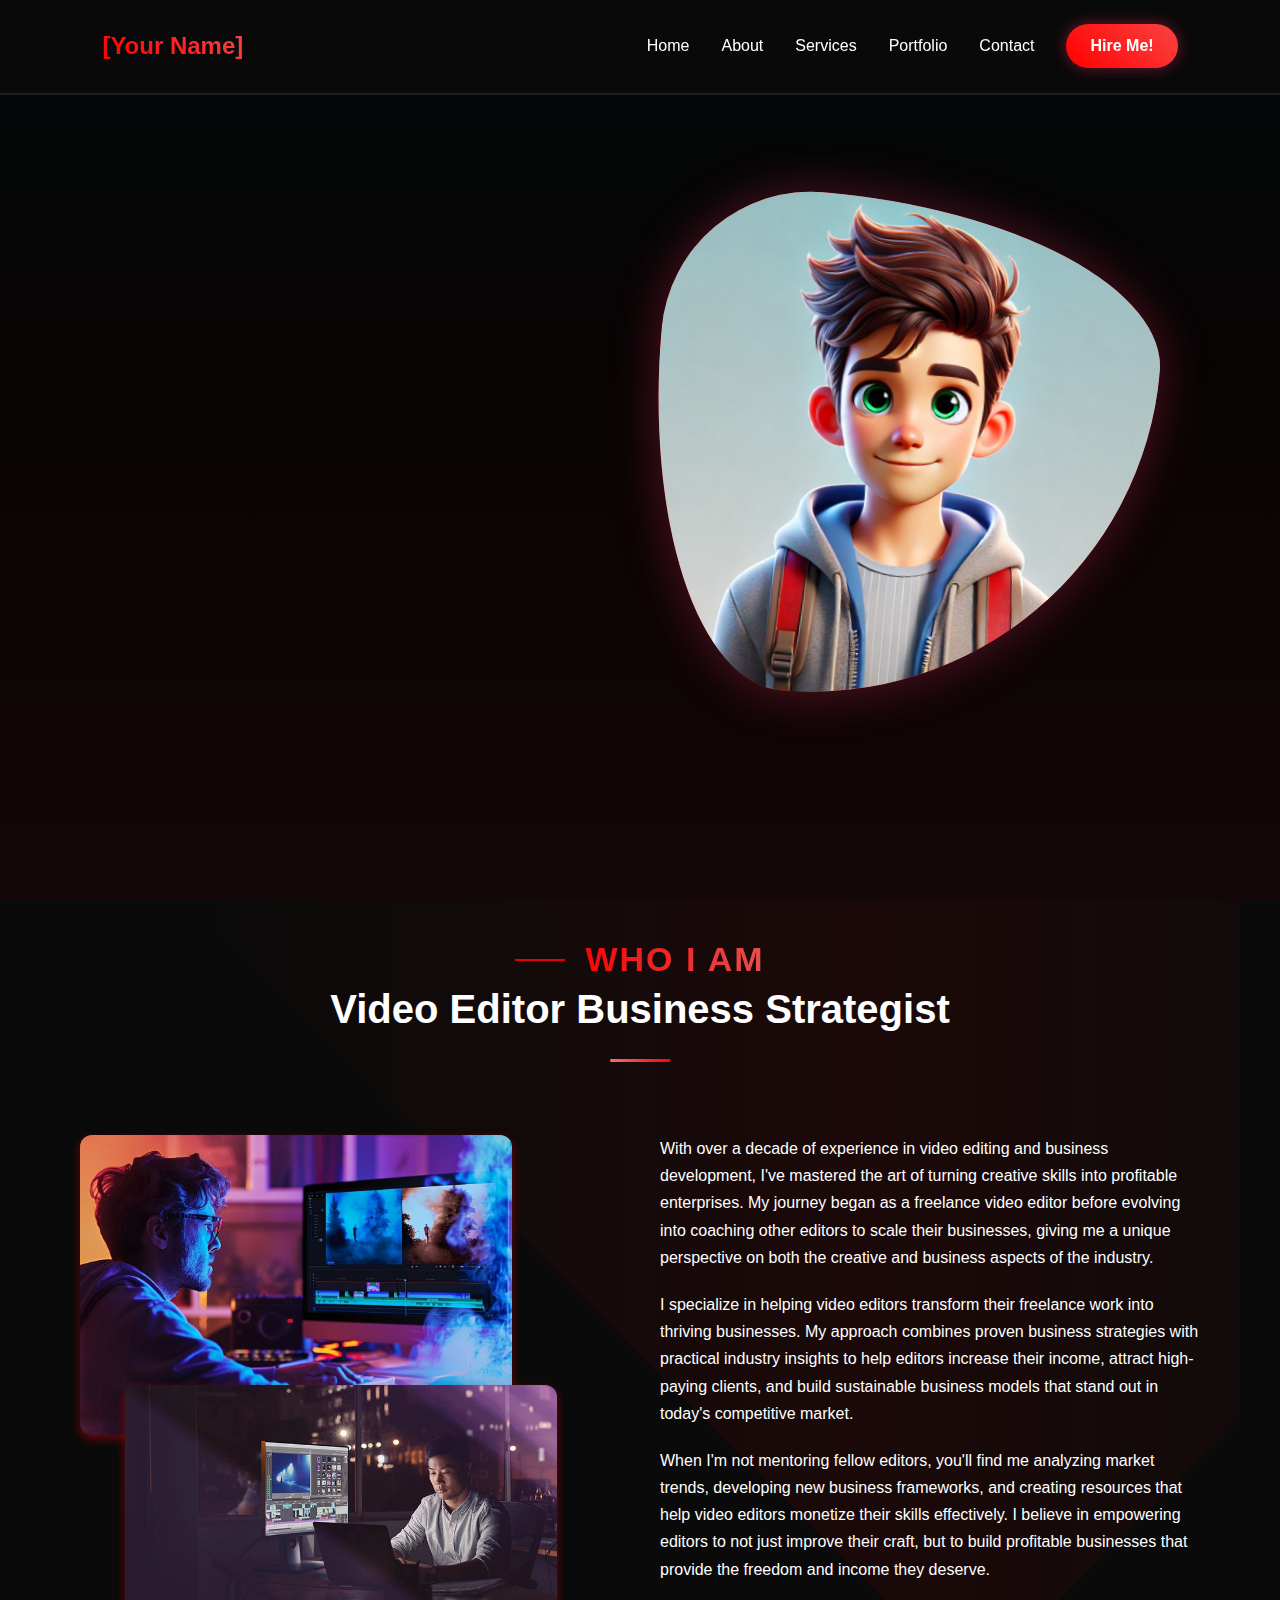
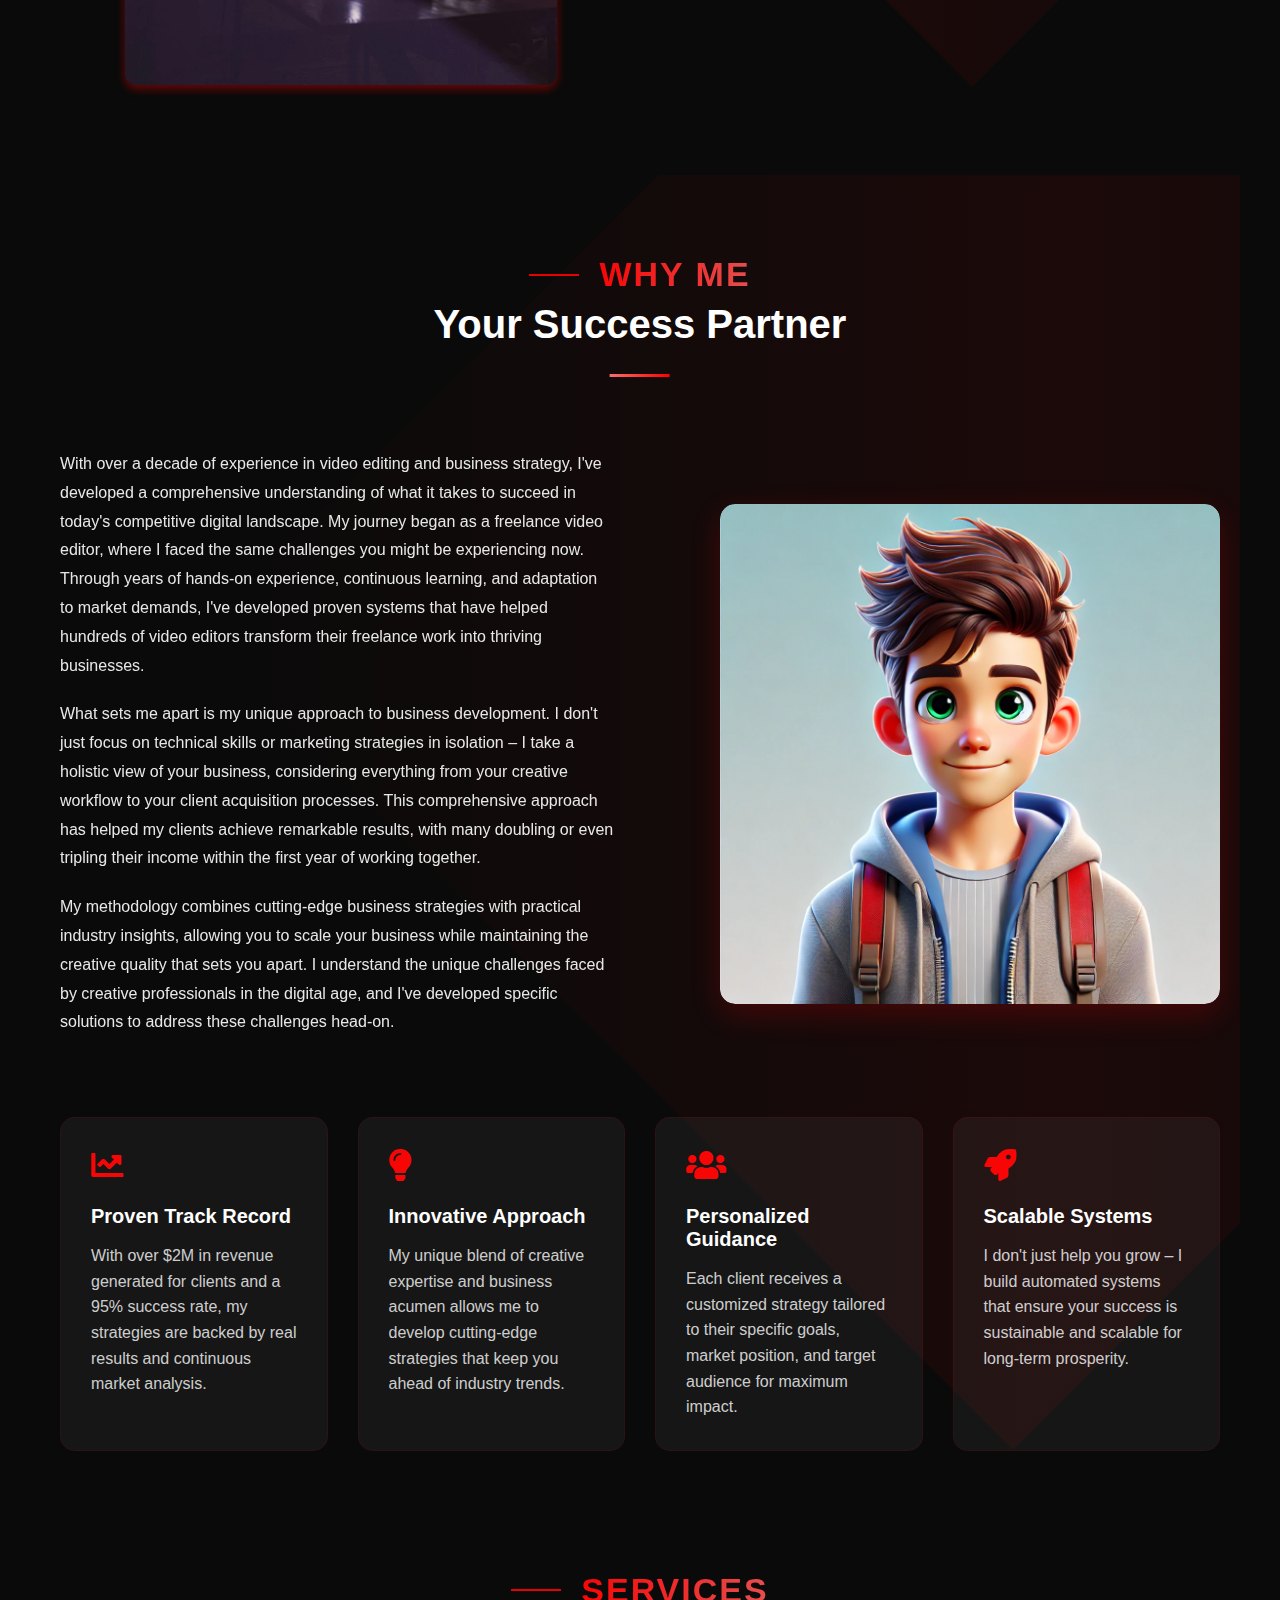
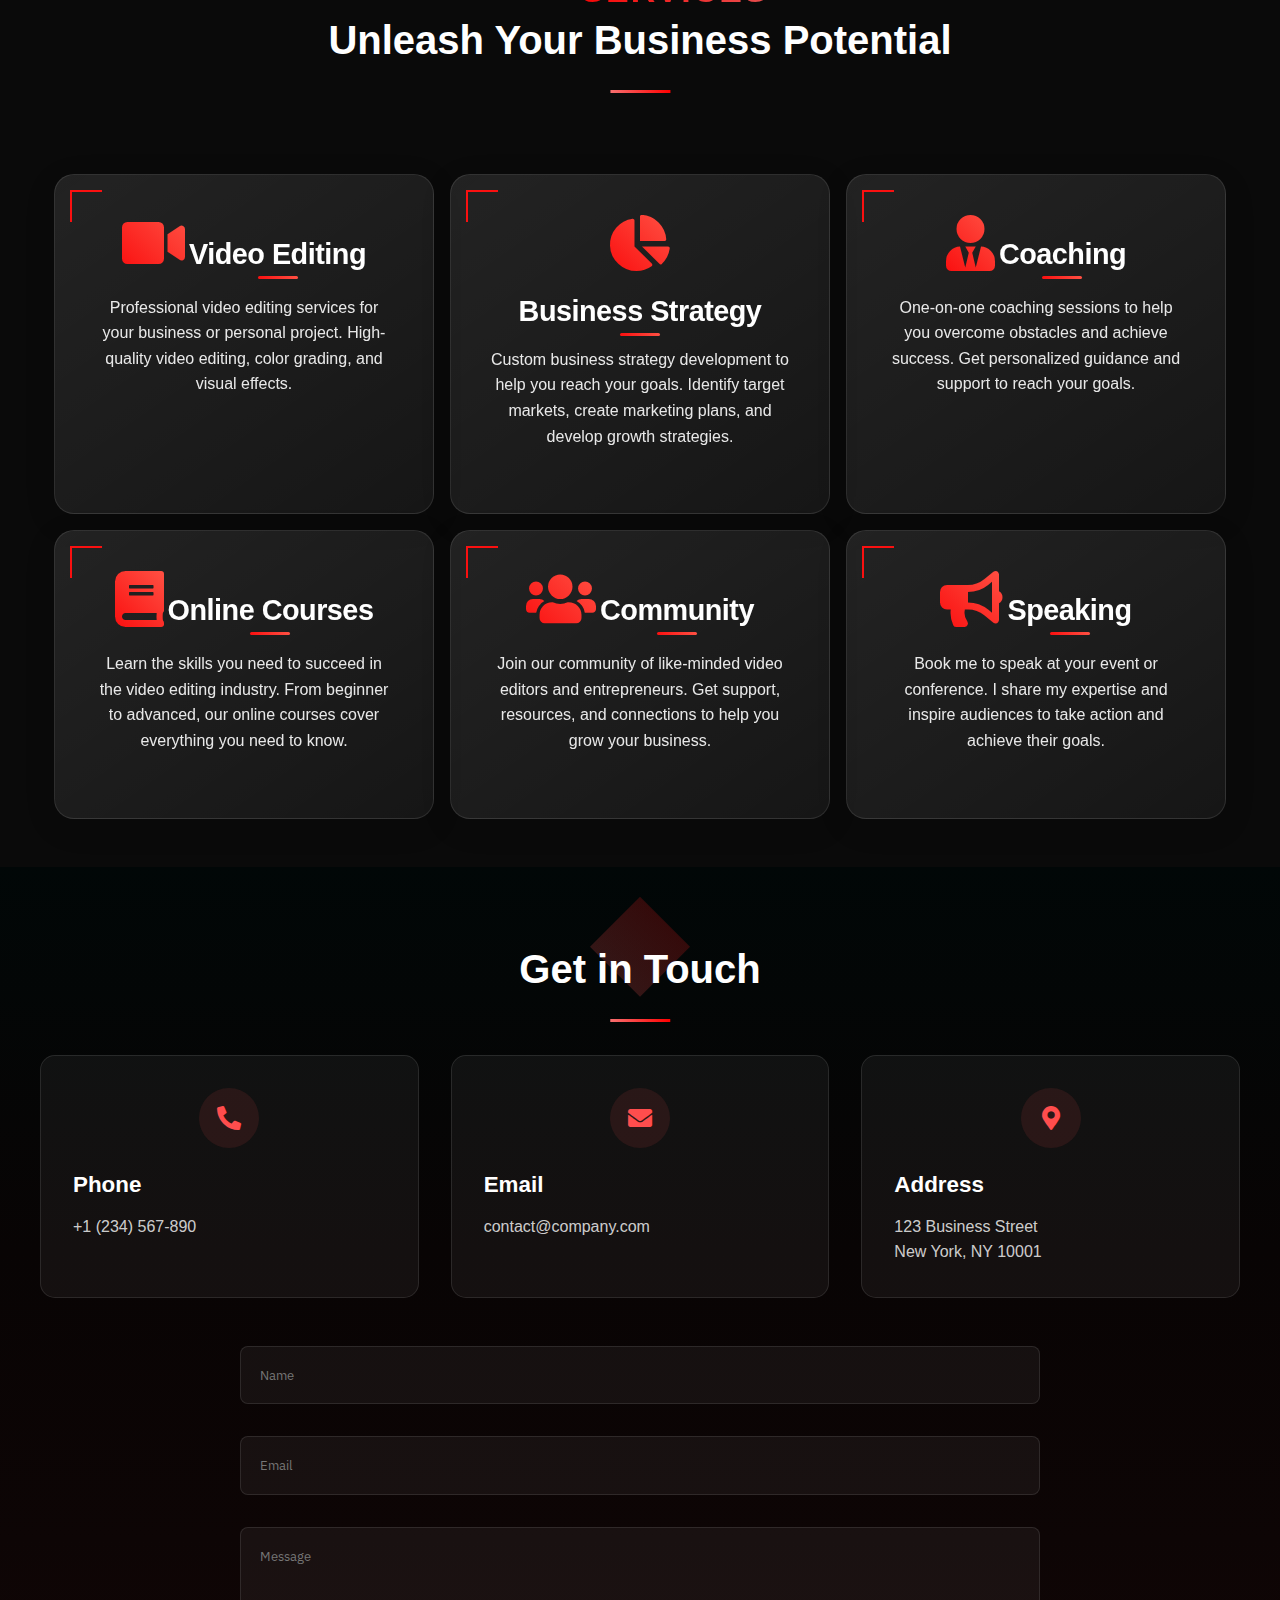
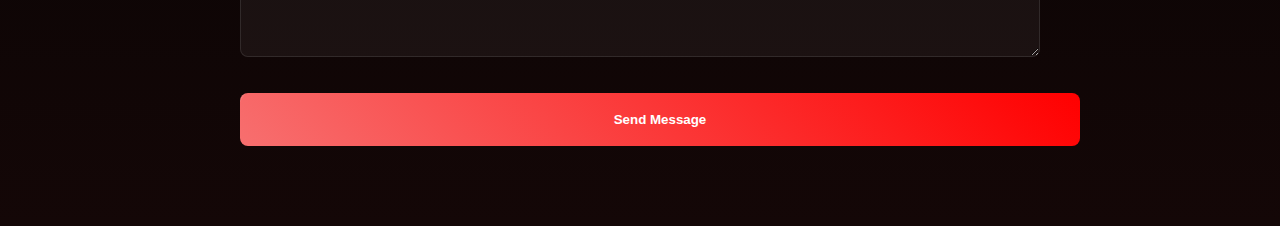
==== portfolio.html @ 29272064 "done" ====
<!DOCTYPE html>
<html lang="en">
  <head>
    <meta charset="UTF-8" />
    <meta name="viewport" content="width=device-width, initial-scale=1.0" />
    <link rel="stylesheet" href="style.css" />
    <link rel="stylesheet" href="https://cdnjs.cloudflare.com/ajax/libs/font-awesome/5.15.4/css/all.min.css">
    <title>Document</title>
  </head>
  <body>
    <!DOCTYPE html>
<html lang="en">
  <head>
    <meta charset="UTF-8" />
    <meta name="viewport" content="width=device-width, initial-scale=1.0" />
    <link rel="stylesheet" href="style.css" />
    <link rel="stylesheet" href="portfolio.css
    ">
    <link rel="stylesheet" href="https://cdnjs.cloudflare.com/ajax/libs/font-awesome/5.15.4/css/all.min.css">
    <title>Document</title>
  </head>
  <body>


    <header >
        <nav class="nav-container">
            <h2 class="logo">[Your Name]</h2>
            <i class="fas fa-bars menu-btn"></i>
            <div class="nav-links">
                <a href="#home">Home</a>
                <a href="#about">About</a>
                <a href="#services">Services</a>
                <a href="#portfolio">Portfolio</a>
                <a href="#contact">Contact</a>
                <a href="#" class="hire-btn">Hire Me!</a>
            </div>
        </nav>
    
        <main class="main-content">
            <div class="hero-text">
                <h1>I Am [Your Name]</h1>
                <p class="subheading">Crafting intuitive and innovative web experiences through creative development</p>
                
                <div class="cta-buttons">
                    <a href="#" class="start-btn">Let's Start</a>
                    <div class="social-icons">
                        <a href="#"><i class="fab fa-instagram"></i></a>
                        <a href="#"><i class="fab fa-linkedin"></i></a>
                        <a href="#"><i class="fab fa-github"></i></a>
                    </div>
                </div>
    
                <div class="stats-container">
                    <div class="stat-item">
                        <div class="stat-number">5</div>
                        <div>Years Experience</div>
                    </div>
                    <div class="stat-item">
                        <div class="stat-number">50</div>
                        <div>Projects Completed</div>
                    </div>
                    <div class="stat-item">
                        <div class="stat-number">65</div>
                        <div>Happy Clients</div>
                    </div>
                </div>
            </div>
    
            <div class="avatar-container">
                <img style="overflow: hidden;" src="./imgs/DALL·E 2025-02-03 10.43.14 - A 3D-rendered digital character of a young boy with short, dark brown hair styled upwards, big expressive green eyes, and a friendly smile. He is wear.webp" alt="Developer Avatar" class="avatar">
            </div>
        </main>
     
    </header>



    <section class="about-container">
        <div class="section-header">
            <div class="subtitle-wrapper">
              <div class="subtitle-line"></div>
              <h3 class="section-subtitle">Who I Am</h3>
            </div>
            <h2 class="section-title">Video Editor Business Strategist</h2>
          </div>
    
        <div class="about-content">
          <div class="image-column">
            <div class="image-container">
              <img src="./imgs/img-1.jpg" alt="Profile image 1" class="about-image">
            </div>
            <div class="image-container">
              <img src="./imgs/img-2.webp" alt="Profile image 2" class="about-image">
            </div>
          </div>
    
          <div class="text-column">
            <div class="text-content">
                <p>With over a decade of experience in video editing and business development, I've mastered the art of turning creative skills into profitable enterprises. My journey began as a freelance video editor before evolving into coaching other editors to scale their businesses, giving me a unique perspective on both the creative and business aspects of the industry.</p>
                
                <p>I specialize in helping video editors transform their freelance work into thriving businesses. My approach combines proven business strategies with practical industry insights to help editors increase their income, attract high-paying clients, and build sustainable business models that stand out in today's competitive market.</p>
                
                <p>When I'm not mentoring fellow editors, you'll find me analyzing market trends, developing new business frameworks, and creating resources that help video editors monetize their skills effectively. I believe in empowering editors to not just improve their craft, but to build profitable businesses that provide the freedom and income they deserve.</p>
              </div>
          </div>
        </div>
      </section>
      <section class="why-me-container">
        <!-- Keeping original title wrapper unchanged -->
        <div class="section-header">
          <div class="subtitle-wrapper">
            <div class="subtitle-line"></div>
            <h3 class="section-subtitle">WHY ME</h3>
          </div>
          <h2 class="section-title">Your Success Partner</h2>
        </div>
      
        <div class="why-me-content">
          <div class="main-content-row">
            <!-- Text Column -->
            <div class="text-side">
              <p>With over a decade of experience in video editing and business strategy, I've developed a comprehensive understanding of what it takes to succeed in today's competitive digital landscape. My journey began as a freelance video editor, where I faced the same challenges you might be experiencing now. Through years of hands-on experience, continuous learning, and adaptation to market demands, I've developed proven systems that have helped hundreds of video editors transform their freelance work into thriving businesses.</p>
              
              <p>What sets me apart is my unique approach to business development. I don't just focus on technical skills or marketing strategies in isolation – I take a holistic view of your business, considering everything from your creative workflow to your client acquisition processes. This comprehensive approach has helped my clients achieve remarkable results, with many doubling or even tripling their income within the first year of working together.</p>
              
              <p>My methodology combines cutting-edge business strategies with practical industry insights, allowing you to scale your business while maintaining the creative quality that sets you apart. I understand the unique challenges faced by creative professionals in the digital age, and I've developed specific solutions to address these challenges head-on.</p>
            </div>
      
            <!-- Image Side -->
            <div class="image-side">
              <div class="image-containerr">
                <img src="./imgs/DALL·E 2025-02-03 10.43.14 - A 3D-rendered digital character of a young boy with short, dark brown hair styled upwards, big expressive green eyes, and a friendly smile. He is wear.webp" alt="Professional showcase">
              </div>
            </div>
          </div>
      
          <!-- Key Points Section -->
          <div class="key-points-section">
            <div class="reason-card">
              <div class="reason-icon">
                <i class="fas fa-chart-line"></i>
              </div>
              <h4 class="reason-title">Proven Track Record</h4>
              <p class="reason-text">With over $2M in revenue generated for clients and a 95% success rate, my strategies are backed by real results and continuous market analysis.</p>
            </div>
      
            <div class="reason-card">
              <div class="reason-icon">
                <i class="fas fa-lightbulb"></i>
              </div>
              <h4 class="reason-title">Innovative Approach</h4>
              <p class="reason-text">My unique blend of creative expertise and business acumen allows me to develop cutting-edge strategies that keep you ahead of industry trends.</p>
            </div>
      
            <div class="reason-card">
              <div class="reason-icon">
                <i class="fas fa-users"></i>
              </div>
              <h4 class="reason-title">Personalized Guidance</h4>
              <p class="reason-text">Each client receives a customized strategy tailored to their specific goals, market position, and target audience for maximum impact.</p>
            </div>
      
            <div class="reason-card">
              <div class="reason-icon">
                <i class="fas fa-rocket"></i>
              </div>
              <h4 class="reason-title">Scalable Systems</h4>
              <p class="reason-text">I don't just help you grow – I build automated systems that ensure your success is sustainable and scalable for long-term prosperity.</p>
            </div>
          </div>
        </div>
      </section>
        
    <section class="services-container">
        <div class="section-header">
            <div class="subtitle-wrapper">
              <div class="subtitle-line"></div>
              <h3 class="section-subtitle">Services</h3>
            </div>
            <h2 class="section-title">Unleash Your Business Potential</h2>
          </div>

        <div class="services-content">
            <div class="service-box">
                <i class="fas fa-video"></i>
                <h3 >Video Editing</h3>
                <p >Professional video editing services for your business or personal project. High-quality video editing, color grading, and visual effects.</p>
            </div>
            <div class="service-box">
                <i class="fas fa-chart-pie"></i>
                <h3>Business Strategy</h3>
                <p >Custom business strategy development to help you reach your goals. Identify target markets, create marketing plans, and develop growth strategies.</p>
            </div>
            <div class="service-box">
                <i class="fas fa-user-tie"></i>
                <h3 >Coaching</h3>
                <p >One-on-one coaching sessions to help you overcome obstacles and achieve success. Get personalized guidance and support to reach your goals.</p>
            </div>
            <div class="service-box">
                <i class="fas fa-book"></i>
                <h3>Online Courses</h3>
                <p >Learn the skills you need to succeed in the video editing industry. From beginner to advanced, our online courses cover everything you need to know.</p>
            </div>
            <div class="service-box">
                <i class="fas fa-users"></i>
                <h3 >Community</h3>
                <p >Join our community of like-minded video editors and entrepreneurs. Get support, resources, and connections to help you grow your business.</p>
            </div>
            <div class="service-box">
                <i class="fas fa-bullhorn"></i>
                <h3 >Speaking</h3>
                <p >Book me to speak at your event or conference. I share my expertise and inspire audiences to take action and achieve their goals.</p>
            </div>
        </div>
    </section>
    <section class="contact-section">
      <div class="contact-container">
        <!-- Decorative Top Element -->
        <div class="section-decor"></div>
    
        <h2 class="section-title">Get in Touch</h2>
    
        <div class="contact-content">
          <!-- Contact Info Cards -->
          <div class="contact-cards">
            <div class="contact-card">
              <div class="card-icon">
                <i class="fas fa-phone-alt"></i>
              </div>
              <h3>Phone</h3>
              <p>+1 (234) 567-890</p>
              <div class="card-hover"></div>
            </div>
    
            <div class="contact-card">
              <div class="card-icon">
                <i class="fas fa-envelope"></i>
              </div>
              <h3>Email</h3>
              <p>contact@company.com</p>
              <div class="card-hover"></div>
            </div>
    
            <div class="contact-card">
              <div class="card-icon">
                <i class="fas fa-map-marker-alt"></i>
              </div>
              <h3>Address</h3>
              <p>123 Business Street<br>New York, NY 10001</p>
              <div class="card-hover"></div>
            </div>
          </div>
    
          <!-- Contact Form -->
          <form class="contact-form">
            <div class="form-group">
              <input type="text" placeholder="Name" class="form-input">
              <div class="input-decor"></div>
            </div>
    
            <div class="form-group">
              <input type="email" placeholder="Email" class="form-input">
              <div class="input-decor"></div>
            </div>
    
            <div class="form-group">
              <textarea placeholder="Message" class="form-input" rows="5"></textarea>
              <div class="input-decor"></div>
            </div>
    
            <button class="submit-btn">
              Send Message
              <div class="btn-hover"></div>
            </button>
          </form>
        </div>
      </div>
    </section>
 
<script>  document.addEventListener('DOMContentLoaded', () => {
    // Animate numbers
    const statNumbers = document.querySelectorAll('.stat-number');
    statNumbers.forEach(number => {
        const target = parseInt(number.textContent);
        let current = 0;
        const increment = target / 50; // Adjust speed
        const timer = setInterval(() => {
            current += increment;
            if (current >= target) {
                number.textContent = target + '+';
                clearInterval(timer);
            } else {
                number.textContent = Math.floor(current) + '+';
            }
        }, 40);
    });

    // Mobile menu functionality
    const menuBtn = document.querySelector('.menu-btn');
    const navLinks = document.querySelector('.nav-links');
    
    if (menuBtn && navLinks) {
        menuBtn.addEventListener('click', () => {
            navLinks.classList.toggle('active');
            menuBtn.classList.toggle('fa-bars');
            menuBtn.classList.toggle('fa-times');
        });
    }
});</script>
    <script src="./script.js"></script>
  </body>
</html>
---- style.css ----
@import url("https://fonts.googleapis.com/css2?family=IBM+Plex+Sans:ital,wght@0,100;0,200;0,300;0,400;0,500;0,600;0,700;1,100;1,200;1,300;1,400;1,500;1,600;1,700&display=swap");
:root {
  --primary-accent: #fa1010;
  --secondary-accent: #ff5043;
  --dark-bg: #1a1a1a;
  --glass-bg: rgba(255, 255, 255, 0.1);
}
body {
  margin: 0;
  padding: 0;
  height: 100%;
  box-sizing: border-box;
  background-color: #010707;
  color: white;
}
header {
  height: 100vh;
  background: linear-gradient(
    to bottom,
    #010707 0%,
    #080404 40%,
    #0d0505 70%,
    #140707 100%
  );
  background-attachment: fixed;
}

nav {
  background: rgba(255, 0, 0, 0.1);
  backdrop-filter: blur(9px);
  z-index: 909;
  position: fixed;
  width: 100%;
  display: flex;
  justify-content: space-between;
  align-items: center;
  padding: 1rem;
  border-bottom: 1px solid hsla(0, 0%, 7%, 0.2);
  box-shadow: 0 1px 0 hsla(0, 2%, 10%, 0.2), 0 2px 0 hsla(0, 0%, 100%, 0.1);
}

.title {
  font-size: 1.5rem;
  color: white;
}

.menu {
  position: relative;
}
.link-portfolio a{
  border: 1px solid grey;
  padding: 10px 15px;
  border-radius: 7px;
  text-decoration: none;
  color: white;
}
.link-portfolio a:hover{
  color:  white;
  background-color: red;
}
.menu-button {
  padding-right: 30px;
  display: flex;
  flex-direction: column;
  justify-content: space-between;
  width: 30px;
  height: 20px;
  cursor: pointer;
}

.menu-button > span {
  width: 100%;
  height: 3px;
  background-color: white;
  transition: all 0.3s ease;
}

/* Fixed Fullscreen Dropdown */
.menu-links {
  border-bottom-left-radius: 10px;
  border-bottom-right-radius: 10px;
  position: fixed;
  top: 2.9rem;
  left: 120px;
  width: 80%;
  height: 150px;
  border: 1px solid hsla(0, 0%, 40%, 0.2);
  color: white;
  background-color: #140707;
  display: flex;
  flex-direction: column;
  align-items: center;
  justify-content: center;
  opacity: 0;
  visibility: hidden;
  transform: translateY(-10px);
  transition: opacity 0.4s ease-in-out, transform 0.4s ease-in-out;
}

.menu-links.active {
  opacity: 1;
  visibility: visible;
  transform: translateY(0);
}

/* Styling for menu links */
.menu-links a {
  text-decoration: none;
  color: white;
  /* Original: 2rem for desktop, 1.8rem for mobile */
  font-size: clamp(1.2rem, 4vw, 2rem);
  font-weight: bold;
  padding: 1rem;
  transition: color 0.3s ease;
}

.menu-links a:hover {
  color: #ff0000;
}

/* Mobile Styles */
@media (max-width: 768px) {
  .menu-links {
    padding: 1.5rem;
  }
  .menu-links {
    position: fixed;
    top: 3rem;
    left: 20px;
    width: 80%;
    height: 150px;
    border: 1px solid hsla(0, 0%, 40%, 0.2);
    color: white;
    background-color: #140707;
    display: flex;
    flex-direction: column;
    align-items: center;
    justify-content: center;
    opacity: 0;
    visibility: hidden;
    transform: translateY(-10px);
    transition: opacity 0.4s ease-in-out, transform 0.4s ease-in-out;
  }
}

/* header section main  */
.main-header {
  text-align: center;
  padding-top: 50px;
  color: white;
}

.main-header-logo {
  display: flex;
  align-items: center;
  justify-content: center;
  gap: 10px;
  /* Original: 30px */
  font-size: clamp(20px, 5vw, 30px);
}

.main-header-logo img {
  height: 60px;
  width: 60px;
}

.main-header h1 {
  /* Original: 48px */
  font-size: clamp(28px, 6vw, 48px);
  width: 80%;
  display: block;
  font-family: "IBM Plex Sans", serif;
  font-weight: 400;
  font-style: normal;
  margin: 0 auto;
  text-shadow: 0 0 2px rgba(255, 0, 0, 0.3), 0 0 4px rgba(255, 0, 0, 0.3),
    0 0 8px rgba(255, 0, 0, 0.3);
}

.main-header h1 span {
  font-weight: 700;
  color: rgba(255, 0, 0, 0.7);
}

.main-header p,
.main-header p span {
  font-family: "IBM Plex Sans", serif;
  /* Original: 20px */
  font-size: clamp(16px, 3vw, 20px);
  color: inherit;
  text-shadow: 0 0 2px rgba(255, 0, 0, 0.3), 0 0 4px rgba(255, 0, 0, 0.3),
    0 0 8px rgba(255, 0, 0, 0.3);
}

.main-header p span {
  color: rgba(255, 0, 0, 0.7);
  font-weight: 700;
}
.video-wrapper {
  box-shadow: 0px 10px 50px rgba(255, 0, 0, 0.5); /* Added red box shadow */

  position: relative;
  width: 90%;
  max-width: 800px;
  margin: 20px auto;
  background: #0f0f0f;
  border-radius: 16px;
  overflow: hidden;
}

/* For very small screens */

@media (max-width: 480px) {
  .video-wrapper {
    width: 95%;
    margin: 10px auto;
    border-radius: 12px;
  }
}

.sound-banner {
  text-shadow: 0 0 2px rgba(255, 0, 0, 0.3), 0 0 4px rgba(255, 0, 0, 0.3),
    0 0 8px rgba(255, 0, 0, 0.3);
  background: rgba(255, 0, 0, 0.7);
  color: white;
  text-align: center;
  padding: clamp(8px, 2vw, 12px);
  font-family: Arial, sans-serif;
  font-weight: bold;
  font-size: clamp(14px, 3vw, 16px);
}
.video-container {
  position: relative;
  width: 100%;
  background: #000;
  padding-top: 56.25%; /* 16:9 Aspect Ratio */
}

iframe {
  position: absolute;
  top: 0;
  left: 0;
  width: 100%;
  height: 100%;
  border: none; /* Optional: remove border around the iframe */
}

/* For tablets */
@media (max-width: 768px) {
  .video-wrapper {
    width: 95%;
  }
}

/* For landscape phones */
@media (max-width: 768px) and (orientation: landscape) {
  .video-wrapper {
    max-width: 90vh; /* Limit width in landscape to maintain readability */
  }
}
.right-icons {
  position: relative;
  top: -60px;
  margin-top: -60px;
  margin-right: 40px;
  float: right;
}
.right-icons ul li {
  list-style: none;
}
.right-icons ul li a {
  color: #ff0000;
  font-size: 27px;
}

.right-icons ul li a:hover {
  transition: transform 0.3s ease-in-out;
  ansform: scale(1.2);
  color: #ff0000;
  text-shadow: 0 0 2px rgba(255, 0, 0, 0.3), 0 0 4px rgba(255, 0, 0, 0.3),
    0 0 8px rgba(255, 0, 0, 0.3);
  transition: transform 0.3s ease-in-out, text-shadow 0.3s ease-in-out;
}
.left-text {
  position: relative;
  top: -60px;

  margin-top: -60px;
  float: left;
  transform: rotate(90deg);
  transform-origin: left;
  margin-left: 40px;
}
.left-text a {
  font-size: 27px;
  color: white;
  transition: color 0.3s ease-in-out;
}
.left-text a:hover {
  color: #ff0000;
}
.left-text a {
  display: inline-block;
  text-decoration: none;
  line-height: 1;
  padding: 0.2em 0;
  border-bottom: 2px solid transparent;
  transition: border-color 0.2s ease-in-out;
}
.left-text a:hover {
  border-color: #ff0000;
}
/* about */
.about-container {
  position: relative; /* Add this to contain the pseudo-element */
  max-width: 1200px;
  margin: 0 auto;
  padding: 40px 20px;
  overflow: hidden; /* Changed from overflow-x */
  z-index: 1; /* Add stacking context */
}

.about-container::before {
  content: "";
  position: absolute;
  top: 50%;
  left: 20%;
  width: 120%; /* Controlled width */
  height: 120%; /* Controlled height */
  background: linear-gradient(
    45deg,
    transparent 0%,
    rgba(255, 0, 0, 0.1) 50%,
    transparent 100%
  );
  transform: rotate(45deg) translate(-50%, -50%) scale(0.8);
  transform-origin: center;
  z-index: -1;
  opacity: 0.7;
  transition: all 0.4s cubic-bezier(0.4, 0, 0.2, 1);
}

.section-header {
  margin-bottom: 40px;
}

/* Updated subtitle styling with line */
.subtitle-wrapper {
  display: flex;
  align-items: center;
  justify-content: center;
  gap: 20px;
  margin-bottom: 8px;
}

.section-subtitle {
  font-size: 34px; 

  text-transform: uppercase;
  letter-spacing: 2px;
  background: linear-gradient(to right, rgb(248, 6, 6), rgb(231, 78, 78));
  -webkit-background-clip: text;
  color: transparent;
  font-weight: 600;
}
.subtitle-line {
  width: 50px;
  height: 2px;
 
  background-color: rgba(255, 0, 0, 0.9);
}
.section-title {
  font-size: 42px;
  color: white;
  margin-bottom: 30px;
  font-weight: bold;
  position: relative;
  display: inline-block;
  padding-bottom: 15px;
}

.section-title::after {
  content: "";
  position: absolute;
  bottom: 0;
  left: 0;
  width: 100%;
  height: 3px;
  background: linear-gradient(90deg, rgba(255, 0, 0, 0.9), transparent);
}

.about-content {
  display: flex;
  gap: 40px;
  padding: 0 20px;
  color: white;
}

.image-column {
  flex: 1;
  position: relative;
  height: 600px;
  min-width: 300px;
}

.image-container {
  position: absolute;
  width: 80%;
  border-radius: 12px;
  overflow: hidden;
  box-shadow: 0px 4px 10px rgba(255, 0, 0, 0.4);
  transition: all 0.5s ease;
  background-color: #1d1d1d;
}

/* First image positioning and hover */
.image-container:first-child {
  top: 0;
  z-index: 1;
}

.image-container:first-child:hover {
  transform: translateY(20px) scale(1.05);
  z-index: 3;
  box-shadow: 0 12px 30px rgba(0, 0, 0, 0.2);
}

/* Second image positioning and hover */
.image-container:last-child {
  top: 250px;
  position: absolute;
  left: 45px;
  z-index: 2;
}

.image-container:last-child:hover {
  transform: translateY(-20px) scale(1.05);
  z-index: 3;

  box-shadow: 0 12px 30px rgba(0, 0, 0, 0.2);
}

.about-image {
  width: 100%;
  height: 300px;
  object-fit: cover;
  display: block;
  transition: all 0.5s ease;
}

.image-container:hover .about-image {
  transform: scale(1.1);
}

.text-column {
  flex: 1;
  min-width: 300px;
}

.text-content p {
  font-size: 16px;
  line-height: 1.7;
  color: white;
  margin-bottom: 20px;
}

@media (max-width: 768px) {
  .about-content {
    flex-direction: column;
    padding: 0 20px;
  }

  .image-column {
    height: 700px;
    margin-bottom: 380px; /* Added extra space to prevent overlap */
    width: 100%;
    max-width: 500px; /* Limit width on mobile */
    margin-left: auto;
    margin-right: auto;
  }

  .image-container {
    position: relative; /* Changed to relative for better mobile layout */
    margin-bottom: 20px;
  }

  .image-container:first-child {
    top: 0;
  }

  .image-container:last-child {
    top: 0;
    margin-top: 320px;
  }

  /* Modify hover effects for mobile */
  .image-container:first-child:hover,
  .image-container:last-child:hover {
    transform: scale(1.05);
  }

  .section-title {
    font-size: 28px;
  }

  .text-column {
    width: 100%;
    padding: 20px 0;
  }
  .about-container {
    margin-top: 120px;
  }
}
/* why me  */
.why-me-container {
  position: relative;
  max-width: 1200px;
  margin: 0 auto;
  padding: 80px 20px;
  overflow: hidden;
  z-index: 1;
}

.why-me-container::before {
  content: "";
  position: absolute;
  top: 50%;
  left: 20%;
  width: 120%;
  height: 120%;
  background: linear-gradient(
    45deg,
    transparent 0%,
    rgba(255, 0, 0, 0.1) 50%,
    transparent 100%
  );
  transform: rotate(45deg) translate(-50%, -50%) scale(0.8);
  transform-origin: center;
  z-index: -1;
  opacity: 0.7;
}
.main-content-row {
  display: grid;
  grid-template-columns: 1fr 1fr; /* Two equal columns */
  align-items: center;
  gap: 50px;
  margin-bottom: 60px;
}

.text-side {
  color: white;
  text-align: left;
  font-size: 16px;
  line-height: 1.8;
  opacity: 0.9;
}

.text-side p {
  margin-bottom: 20px;
}

.image-side {
  display: flex;
  justify-content: flex-end; /* Push image to the right */
}

.image-containerr {
  border-radius: 15px;
  overflow: hidden;
  box-shadow: 0 10px 30px rgba(255, 0, 0, 0.2);
  transition: transform 0.3s ease;
  max-width: 500px;
}

.image-containerr img {
  width: 100%;
  height: auto;
  display: block;
  border-radius: 15px;
}

/* Responsive Design */
@media (max-width: 768px) {
  .main-content-row {
    grid-template-columns: 1fr; /* Stack on small screens */
    text-align: center;
  }

  .image-side {
    justify-content: center;
  }
}


.image-container:hover {
  transform: translateY(-10px);
}

.key-points-section {
  display: grid;
  grid-template-columns: repeat(4, 1fr);
  gap: 30px;
  margin-top: 60px;
}

.reason-card {
  background: rgba(255, 255, 255, 0.05);
  border-radius: 15px;
  padding: 30px;
  transition: transform 0.3s ease, box-shadow 0.3s ease;
  border: 1px solid rgba(255, 0, 0, 0.1);
}

.reason-card:hover {
  transform: translateY(-5px);
  box-shadow: 0 10px 20px rgba(255, 0, 0, 0.1);
}

.reason-icon {
  font-size: 2rem;
  color: rgb(248, 6, 6);
  margin-bottom: 20px;
}

.reason-title {
  color: white;
  font-size: 20px;
  margin-bottom: 15px;
}

.reason-text {
  color: rgba(255, 255, 255, 0.8);
  line-height: 1.6;
}

@media (max-width: 1024px) {
  .key-points-section {
    grid-template-columns: repeat(2, 1fr);
  }
}

@media (max-width: 768px) {
  .main-content-row {
    flex-direction: column;
    gap: 40px;
  }

  .image-side {
    width: 100%;
    max-width: 100%;
  }

  .key-points-section {
    grid-template-columns: 1fr;
    gap: 20px;
  }

  .text-side, .image-side {
    padding: 0;
  }
}
/* services */

.services-container {
  padding: 40px 20px;
}
.services-content {
  display: flex;
  flex-wrap: wrap;
  justify-content: center;
  margin-top: 20px;
}

.service-box {
  position: relative;

  background: linear-gradient(
    145deg,
    var(--glass-bg),
    rgba(255, 255, 255, 0.05)
  );
  border-radius: 20px;
  padding: 2.5rem;
  margin: 0.5rem;
  width: 380px;
  text-align: center;
  transition: all 0.4s cubic-bezier(0.23, 1, 0.32, 1);
  overflow: hidden;
  backdrop-filter: blur(12px);
  border: 1px solid rgba(255, 255, 255, 0.1);
  box-shadow: 0 8px 32px rgba(0, 0, 0, 0.1);
  color: white;
  font-family: "IBM Plex Sans", sans-serif;
}

.service-box::before {
  content: "";
  position: absolute;
  top: -50%;
  left: -50%;
  width: 200%;
  height: 200%;
  background: linear-gradient(
    45deg,
    transparent,
    rgba(255, 77, 77, 0.2),
    transparent
  );
  transform: rotate(45deg);
  transition: all 0.6s ease;
  opacity: 0;
}

.service-box:hover {
  transform: translateY(-10px) scale(1.02);
  box-shadow: 0 12px 40px rgba(255, 77, 77, 0.3);
  background: linear-gradient(
    145deg,
    rgba(255, 77, 77, 0.1),
    rgba(255, 159, 67, 0.05)
  );
}

.service-box:hover::before {
  opacity: 1;
  top: -30%;
  left: -30%;
}

.service-box i {
  font-size: 3.5rem;
  margin-bottom: 1.5rem;
  background: linear-gradient(
    45deg,
    var(--primary-accent),
    var(--secondary-accent)
  );
  -webkit-background-clip: text;
  background-clip: text;
  color: transparent;
  transition: transform 0.3s ease;
}

.service-box:hover i {
  transform: rotate(15deg) scale(1.1);
}

.service-box h3 {
  font-size: 1.8rem;
  margin-bottom: 1.2rem;
  font-weight: 700;
  letter-spacing: -0.5px;
  color: white;
  position: relative;
  display: inline-block;
}

.service-box h3::after {
  content: "";
  position: absolute;
  bottom: -8px;
  left: 50%;
  transform: translateX(-50%);
  width: 40px;
  height: 3px;
  background: linear-gradient(
    90deg,
    var(--primary-accent),
    var(--secondary-accent)
  );
  border-radius: 2px;
}

.service-box p {
  line-height: 1.6;
  color: rgba(255, 255, 255, 0.9);
  font-size: 1rem;
  margin-bottom: 1.5rem;
}

/* Decorative Corner Elements */
.service-box::after {
  content: "";
  position: absolute;
  width: 30px;
  height: 30px;
  border: 2px solid var(--primary-accent);
  transition: all 0.4s ease;
}

.service-box::after {
  top: 15px;
  left: 15px;
  border-right: 0;
  border-bottom: 0;
}

.service-box::before {
  content: "";
  position: absolute;
  width: 30px;
  height: 30px;
  border: 2px solid var(--primary-accent);
  bottom: 15px;
  right: 15px;
  border-left: 0;
  border-top: 0;
  transition: all 0.4s ease;
}

.service-box:hover::after,
.service-box:hover::before {
  width: 160px;
  height: 160px;
}

/* Responsive Design */
@media (max-width: 768px) {
  .service-box {
    width: 100%;
    margin: 1rem 0;
    padding: 1rem;
  }
  .service-box h3 {
    font-size: 1.4rem;
  }
  .service-box p {
    line-height: 1.6;
    color: rgba(255, 255, 255, 0.9);
    font-size: 0.8rem;
    margin-bottom: 1.5rem;
  }

  .service-box:hover {
    transform: translateY(-5px);
  }
}
@media (max-width: 768px) {
  .services-content {
    flex-direction: column;
    align-items: center;
  }

  .service-box {
    width: 80%;
    margin: 20px 0;
  }
}

/* contact  */
.contact-section {
  padding: 5rem 2rem;
  background: linear-gradient(
    to bottom,
    #010707 0%,
    #080404 40%,
    #0d0505 70%,
    #140707 100%
  );
  position: relative;
  overflow: hidden;
}

.contact-container {
  max-width: 1200px;
  margin: 0 auto;
  position: relative;
}

.section-decor {
  position: absolute;
  top: -50px;
  left: 50%;
  transform: translateX(-50%);
  width: 100px;
  height: 100px;
  background: linear-gradient(45deg, #f76f6f, #ff0000);
  clip-path: polygon(50% 0%, 100% 50%, 50% 100%, 0% 50%);
  opacity: 0.2;
}

.section-title {
  text-align: center;
  font-size: 2.5rem;
  margin-bottom: 3rem;
  color: white;
  position: relative;
  display: inline-block;
  left: 50%;
  transform: translateX(-50%);
}

.section-title::after {
  content: "";
  position: absolute;
  bottom: -15px;
  left: 50%;
  transform: translateX(-50%);
  width: 60px;
  height: 3px;
  background: linear-gradient(90deg, #f76f6f, #ff0000);
}

.contact-cards {
  display: grid;
  grid-template-columns: repeat(auto-fit, minmax(250px, 1fr));
  gap: 2rem;
  margin-bottom: 3rem;
}

.contact-card {
  position: relative;
  background: rgba(255, 255, 255, 0.05);
  padding: 2rem;
  border-radius: 15px;
  transition: all 0.4s cubic-bezier(0.23, 1, 0.32, 1);
  overflow: hidden;
  border: 1px solid rgba(255, 255, 255, 0.1);
}

.contact-card:hover {
  transform: translateY(-10px);
  background: rgba(255, 77, 77, 0.05);
}

.card-icon {
  width: 60px;
  height: 60px;
  background: rgba(255, 77, 77, 0.1);
  border-radius: 50%;
  display: flex;
  align-items: center;
  justify-content: center;
  margin: 0 auto 1.5rem;
}

.card-icon i {
  font-size: 1.5rem;
  color: #ff4d4d;
}

.contact-card h3 {
  color: white;
  margin-bottom: 1rem;
  font-size: 1.4rem;
}

.contact-card p {
  color: rgba(255, 255, 255, 0.8);
  line-height: 1.6;
}

.contact-form {
  max-width: 800px;
  margin: 0 auto;
  position: relative;
}

.form-group {
  position: relative;
  margin-bottom: 2rem;
}

.form-input {
  width: 100%;
  padding: 1.2rem;
  background: rgba(255, 255, 255, 0.05);
  border: 1px solid rgba(255, 255, 255, 0.1);
  border-radius: 8px;
  color: white;
  font-family: "IBM Plex Sans", sans-serif;
  transition: all 0.3s ease;
}

.form-input:focus {
  outline: none;
  border-color: #ff4d4d;
  background: rgba(255, 77, 77, 0.05);
}

.submit-btn {
  position: relative;
  text-align: center;
  display: block;
  margin: 0 auto;
  width: 100%;
  background: linear-gradient(45deg, #f76f6f, #ff0000);
  color: white;
  border: none;
  padding: 1.2rem 2.5rem;
  border-radius: 8px;
  font-weight: 600;
  cursor: pointer;
  overflow: hidden;
  transition: all 0.3s ease;
}

.submit-btn:hover {
  transform: translateY(-2px);
  box-shadow: 0 5px 15px rgba(255, 77, 77, 0.3);
}

.btn-hover {
  position: absolute;
  background: rgba(255, 255, 255, 0.1);
  width: 50px;
  height: 100%;
  left: -60px;
  top: 0;
  transform: skewX(-30deg);
  transition: all 0.4s ease;
}

.submit-btn:hover .btn-hover {
  left: 110%;
}

@media (max-width: 1308px) {
  .submit-btn {
    position: relative;
    text-align: center;
    display: block;
    margin: 0 auto;
    width: 105%;
    background: linear-gradient(45deg, #f76f6f, #ff0000);
    color: white;
    border: none;
    padding: 1.2rem 2.5rem;
    border-radius: 8px;
    font-weight: 600;
    cursor: pointer;
    overflow: hidden;
    transition: all 0.3s ease;
  }
}
@media (max-width: 1008px) {
  .submit-btn {
    position: relative;
    text-align: center;
    display: block;
    margin: 0 auto;
    width: 100%;
    background: linear-gradient(45deg, #f76f6f, #ff0000);
    color: white;
    border: none;
    padding: 1.2rem 2.5rem;
    border-radius: 8px;
    font-weight: 600;
    cursor: pointer;
    overflow: hidden;
    transition: all 0.3s ease;
  }
}
@media (max-width: 768px) {
  .contact-cards {
    grid-template-columns: 1fr;
  }

  .section-title {
    font-size: 2rem;
  }
  .form-input {
    width: 90%;
    padding: 1.2rem;
    background: rgba(255, 255, 255, 0.05);
    border: 1px solid rgba(255, 255, 255, 0.1);
    border-radius: 8px;
    color: white;
    font-family: "IBM Plex Sans", sans-serif;
    transition: all 0.3s ease;
  }
}
---- style.css ----
@import url("https://fonts.googleapis.com/css2?family=IBM+Plex+Sans:ital,wght@0,100;0,200;0,300;0,400;0,500;0,600;0,700;1,100;1,200;1,300;1,400;1,500;1,600;1,700&display=swap");
:root {
  --primary-accent: #fa1010;
  --secondary-accent: #ff5043;
  --dark-bg: #1a1a1a;
  --glass-bg: rgba(255, 255, 255, 0.1);
}
body {
  margin: 0;
  padding: 0;
  height: 100%;
  box-sizing: border-box;
  background-color: #010707;
  color: white;
}
header {
  height: 100vh;
  background: linear-gradient(
    to bottom,
    #010707 0%,
    #080404 40%,
    #0d0505 70%,
    #140707 100%
  );
  background-attachment: fixed;
}

nav {
  background: rgba(255, 0, 0, 0.1);
  backdrop-filter: blur(9px);
  z-index: 909;
  position: fixed;
  width: 100%;
  display: flex;
  justify-content: space-between;
  align-items: center;
  padding: 1rem;
  border-bottom: 1px solid hsla(0, 0%, 7%, 0.2);
  box-shadow: 0 1px 0 hsla(0, 2%, 10%, 0.2), 0 2px 0 hsla(0, 0%, 100%, 0.1);
}

.title {
  font-size: 1.5rem;
  color: white;
}

.menu {
  position: relative;
}
.link-portfolio a{
  border: 1px solid grey;
  padding: 10px 15px;
  border-radius: 7px;
  text-decoration: none;
  color: white;
}
.link-portfolio a:hover{
  color:  white;
  background-color: red;
}
.menu-button {
  padding-right: 30px;
  display: flex;
  flex-direction: column;
  justify-content: space-between;
  width: 30px;
  height: 20px;
  cursor: pointer;
}

.menu-button > span {
  width: 100%;
  height: 3px;
  background-color: white;
  transition: all 0.3s ease;
}

/* Fixed Fullscreen Dropdown */
.menu-links {
  border-bottom-left-radius: 10px;
  border-bottom-right-radius: 10px;
  position: fixed;
  top: 2.9rem;
  left: 120px;
  width: 80%;
  height: 150px;
  border: 1px solid hsla(0, 0%, 40%, 0.2);
  color: white;
  background-color: #140707;
  display: flex;
  flex-direction: column;
  align-items: center;
  justify-content: center;
  opacity: 0;
  visibility: hidden;
  transform: translateY(-10px);
  transition: opacity 0.4s ease-in-out, transform 0.4s ease-in-out;
}

.menu-links.active {
  opacity: 1;
  visibility: visible;
  transform: translateY(0);
}

/* Styling for menu links */
.menu-links a {
  text-decoration: none;
  color: white;
  /* Original: 2rem for desktop, 1.8rem for mobile */
  font-size: clamp(1.2rem, 4vw, 2rem);
  font-weight: bold;
  padding: 1rem;
  transition: color 0.3s ease;
}

.menu-links a:hover {
  color: #ff0000;
}

/* Mobile Styles */
@media (max-width: 768px) {
  .menu-links {
    padding: 1.5rem;
  }
  .menu-links {
    position: fixed;
    top: 3rem;
    left: 20px;
    width: 80%;
    height: 150px;
    border: 1px solid hsla(0, 0%, 40%, 0.2);
    color: white;
    background-color: #140707;
    display: flex;
    flex-direction: column;
    align-items: center;
    justify-content: center;
    opacity: 0;
    visibility: hidden;
    transform: translateY(-10px);
    transition: opacity 0.4s ease-in-out, transform 0.4s ease-in-out;
  }
}

/* header section main  */
.main-header {
  text-align: center;
  padding-top: 50px;
  color: white;
}

.main-header-logo {
  display: flex;
  align-items: center;
  justify-content: center;
  gap: 10px;
  /* Original: 30px */
  font-size: clamp(20px, 5vw, 30px);
}

.main-header-logo img {
  height: 60px;
  width: 60px;
}

.main-header h1 {
  /* Original: 48px */
  font-size: clamp(28px, 6vw, 48px);
  width: 80%;
  display: block;
  font-family: "IBM Plex Sans", serif;
  font-weight: 400;
  font-style: normal;
  margin: 0 auto;
  text-shadow: 0 0 2px rgba(255, 0, 0, 0.3), 0 0 4px rgba(255, 0, 0, 0.3),
    0 0 8px rgba(255, 0, 0, 0.3);
}

.main-header h1 span {
  font-weight: 700;
  color: rgba(255, 0, 0, 0.7);
}

.main-header p,
.main-header p span {
  font-family: "IBM Plex Sans", serif;
  /* Original: 20px */
  font-size: clamp(16px, 3vw, 20px);
  color: inherit;
  text-shadow: 0 0 2px rgba(255, 0, 0, 0.3), 0 0 4px rgba(255, 0, 0, 0.3),
    0 0 8px rgba(255, 0, 0, 0.3);
}

.main-header p span {
  color: rgba(255, 0, 0, 0.7);
  font-weight: 700;
}
.video-wrapper {
  box-shadow: 0px 10px 50px rgba(255, 0, 0, 0.5); /* Added red box shadow */

  position: relative;
  width: 90%;
  max-width: 800px;
  margin: 20px auto;
  background: #0f0f0f;
  border-radius: 16px;
  overflow: hidden;
}

/* For very small screens */

@media (max-width: 480px) {
  .video-wrapper {
    width: 95%;
    margin: 10px auto;
    border-radius: 12px;
  }
}

.sound-banner {
  text-shadow: 0 0 2px rgba(255, 0, 0, 0.3), 0 0 4px rgba(255, 0, 0, 0.3),
    0 0 8px rgba(255, 0, 0, 0.3);
  background: rgba(255, 0, 0, 0.7);
  color: white;
  text-align: center;
  padding: clamp(8px, 2vw, 12px);
  font-family: Arial, sans-serif;
  font-weight: bold;
  font-size: clamp(14px, 3vw, 16px);
}
.video-container {
  position: relative;
  width: 100%;
  background: #000;
  padding-top: 56.25%; /* 16:9 Aspect Ratio */
}

iframe {
  position: absolute;
  top: 0;
  left: 0;
  width: 100%;
  height: 100%;
  border: none; /* Optional: remove border around the iframe */
}

/* For tablets */
@media (max-width: 768px) {
  .video-wrapper {
    width: 95%;
  }
}

/* For landscape phones */
@media (max-width: 768px) and (orientation: landscape) {
  .video-wrapper {
    max-width: 90vh; /* Limit width in landscape to maintain readability */
  }
}
.right-icons {
  position: relative;
  top: -60px;
  margin-top: -60px;
  margin-right: 40px;
  float: right;
}
.right-icons ul li {
  list-style: none;
}
.right-icons ul li a {
  color: #ff0000;
  font-size: 27px;
}

.right-icons ul li a:hover {
  transition: transform 0.3s ease-in-out;
  ansform: scale(1.2);
  color: #ff0000;
  text-shadow: 0 0 2px rgba(255, 0, 0, 0.3), 0 0 4px rgba(255, 0, 0, 0.3),
    0 0 8px rgba(255, 0, 0, 0.3);
  transition: transform 0.3s ease-in-out, text-shadow 0.3s ease-in-out;
}
.left-text {
  position: relative;
  top: -60px;

  margin-top: -60px;
  float: left;
  transform: rotate(90deg);
  transform-origin: left;
  margin-left: 40px;
}
.left-text a {
  font-size: 27px;
  color: white;
  transition: color 0.3s ease-in-out;
}
.left-text a:hover {
  color: #ff0000;
}
.left-text a {
  display: inline-block;
  text-decoration: none;
  line-height: 1;
  padding: 0.2em 0;
  border-bottom: 2px solid transparent;
  transition: border-color 0.2s ease-in-out;
}
.left-text a:hover {
  border-color: #ff0000;
}
/* about */
.about-container {
  position: relative; /* Add this to contain the pseudo-element */
  max-width: 1200px;
  margin: 0 auto;
  padding: 40px 20px;
  overflow: hidden; /* Changed from overflow-x */
  z-index: 1; /* Add stacking context */
}

.about-container::before {
  content: "";
  position: absolute;
  top: 50%;
  left: 20%;
  width: 120%; /* Controlled width */
  height: 120%; /* Controlled height */
  background: linear-gradient(
    45deg,
    transparent 0%,
    rgba(255, 0, 0, 0.1) 50%,
    transparent 100%
  );
  transform: rotate(45deg) translate(-50%, -50%) scale(0.8);
  transform-origin: center;
  z-index: -1;
  opacity: 0.7;
  transition: all 0.4s cubic-bezier(0.4, 0, 0.2, 1);
}

.section-header {
  margin-bottom: 40px;
}

/* Updated subtitle styling with line */
.subtitle-wrapper {
  display: flex;
  align-items: center;
  justify-content: center;
  gap: 20px;
  margin-bottom: 8px;
}

.section-subtitle {
  font-size: 34px; 

  text-transform: uppercase;
  letter-spacing: 2px;
  background: linear-gradient(to right, rgb(248, 6, 6), rgb(231, 78, 78));
  -webkit-background-clip: text;
  color: transparent;
  font-weight: 600;
}
.subtitle-line {
  width: 50px;
  height: 2px;
 
  background-color: rgba(255, 0, 0, 0.9);
}
.section-title {
  font-size: 42px;
  color: white;
  margin-bottom: 30px;
  font-weight: bold;
  position: relative;
  display: inline-block;
  padding-bottom: 15px;
}

.section-title::after {
  content: "";
  position: absolute;
  bottom: 0;
  left: 0;
  width: 100%;
  height: 3px;
  background: linear-gradient(90deg, rgba(255, 0, 0, 0.9), transparent);
}

.about-content {
  display: flex;
  gap: 40px;
  padding: 0 20px;
  color: white;
}

.image-column {
  flex: 1;
  position: relative;
  height: 600px;
  min-width: 300px;
}

.image-container {
  position: absolute;
  width: 80%;
  border-radius: 12px;
  overflow: hidden;
  box-shadow: 0px 4px 10px rgba(255, 0, 0, 0.4);
  transition: all 0.5s ease;
  background-color: #1d1d1d;
}

/* First image positioning and hover */
.image-container:first-child {
  top: 0;
  z-index: 1;
}

.image-container:first-child:hover {
  transform: translateY(20px) scale(1.05);
  z-index: 3;
  box-shadow: 0 12px 30px rgba(0, 0, 0, 0.2);
}

/* Second image positioning and hover */
.image-container:last-child {
  top: 250px;
  position: absolute;
  left: 45px;
  z-index: 2;
}

.image-container:last-child:hover {
  transform: translateY(-20px) scale(1.05);
  z-index: 3;

  box-shadow: 0 12px 30px rgba(0, 0, 0, 0.2);
}

.about-image {
  width: 100%;
  height: 300px;
  object-fit: cover;
  display: block;
  transition: all 0.5s ease;
}

.image-container:hover .about-image {
  transform: scale(1.1);
}

.text-column {
  flex: 1;
  min-width: 300px;
}

.text-content p {
  font-size: 16px;
  line-height: 1.7;
  color: white;
  margin-bottom: 20px;
}

@media (max-width: 768px) {
  .about-content {
    flex-direction: column;
    padding: 0 20px;
  }

  .image-column {
    height: 700px;
    margin-bottom: 380px; /* Added extra space to prevent overlap */
    width: 100%;
    max-width: 500px; /* Limit width on mobile */
    margin-left: auto;
    margin-right: auto;
  }

  .image-container {
    position: relative; /* Changed to relative for better mobile layout */
    margin-bottom: 20px;
  }

  .image-container:first-child {
    top: 0;
  }

  .image-container:last-child {
    top: 0;
    margin-top: 320px;
  }

  /* Modify hover effects for mobile */
  .image-container:first-child:hover,
  .image-container:last-child:hover {
    transform: scale(1.05);
  }

  .section-title {
    font-size: 28px;
  }

  .text-column {
    width: 100%;
    padding: 20px 0;
  }
  .about-container {
    margin-top: 120px;
  }
}
/* why me  */
.why-me-container {
  position: relative;
  max-width: 1200px;
  margin: 0 auto;
  padding: 80px 20px;
  overflow: hidden;
  z-index: 1;
}

.why-me-container::before {
  content: "";
  position: absolute;
  top: 50%;
  left: 20%;
  width: 120%;
  height: 120%;
  background: linear-gradient(
    45deg,
    transparent 0%,
    rgba(255, 0, 0, 0.1) 50%,
    transparent 100%
  );
  transform: rotate(45deg) translate(-50%, -50%) scale(0.8);
  transform-origin: center;
  z-index: -1;
  opacity: 0.7;
}
.main-content-row {
  display: grid;
  grid-template-columns: 1fr 1fr; /* Two equal columns */
  align-items: center;
  gap: 50px;
  margin-bottom: 60px;
}

.text-side {
  color: white;
  text-align: left;
  font-size: 16px;
  line-height: 1.8;
  opacity: 0.9;
}

.text-side p {
  margin-bottom: 20px;
}

.image-side {
  display: flex;
  justify-content: flex-end; /* Push image to the right */
}

.image-containerr {
  border-radius: 15px;
  overflow: hidden;
  box-shadow: 0 10px 30px rgba(255, 0, 0, 0.2);
  transition: transform 0.3s ease;
  max-width: 500px;
}

.image-containerr img {
  width: 100%;
  height: auto;
  display: block;
  border-radius: 15px;
}

/* Responsive Design */
@media (max-width: 768px) {
  .main-content-row {
    grid-template-columns: 1fr; /* Stack on small screens */
    text-align: center;
  }

  .image-side {
    justify-content: center;
  }
}


.image-container:hover {
  transform: translateY(-10px);
}

.key-points-section {
  display: grid;
  grid-template-columns: repeat(4, 1fr);
  gap: 30px;
  margin-top: 60px;
}

.reason-card {
  background: rgba(255, 255, 255, 0.05);
  border-radius: 15px;
  padding: 30px;
  transition: transform 0.3s ease, box-shadow 0.3s ease;
  border: 1px solid rgba(255, 0, 0, 0.1);
}

.reason-card:hover {
  transform: translateY(-5px);
  box-shadow: 0 10px 20px rgba(255, 0, 0, 0.1);
}

.reason-icon {
  font-size: 2rem;
  color: rgb(248, 6, 6);
  margin-bottom: 20px;
}

.reason-title {
  color: white;
  font-size: 20px;
  margin-bottom: 15px;
}

.reason-text {
  color: rgba(255, 255, 255, 0.8);
  line-height: 1.6;
}

@media (max-width: 1024px) {
  .key-points-section {
    grid-template-columns: repeat(2, 1fr);
  }
}

@media (max-width: 768px) {
  .main-content-row {
    flex-direction: column;
    gap: 40px;
  }

  .image-side {
    width: 100%;
    max-width: 100%;
  }

  .key-points-section {
    grid-template-columns: 1fr;
    gap: 20px;
  }

  .text-side, .image-side {
    padding: 0;
  }
}
/* services */

.services-container {
  padding: 40px 20px;
}
.services-content {
  display: flex;
  flex-wrap: wrap;
  justify-content: center;
  margin-top: 20px;
}

.service-box {
  position: relative;

  background: linear-gradient(
    145deg,
    var(--glass-bg),
    rgba(255, 255, 255, 0.05)
  );
  border-radius: 20px;
  padding: 2.5rem;
  margin: 0.5rem;
  width: 380px;
  text-align: center;
  transition: all 0.4s cubic-bezier(0.23, 1, 0.32, 1);
  overflow: hidden;
  backdrop-filter: blur(12px);
  border: 1px solid rgba(255, 255, 255, 0.1);
  box-shadow: 0 8px 32px rgba(0, 0, 0, 0.1);
  color: white;
  font-family: "IBM Plex Sans", sans-serif;
}

.service-box::before {
  content: "";
  position: absolute;
  top: -50%;
  left: -50%;
  width: 200%;
  height: 200%;
  background: linear-gradient(
    45deg,
    transparent,
    rgba(255, 77, 77, 0.2),
    transparent
  );
  transform: rotate(45deg);
  transition: all 0.6s ease;
  opacity: 0;
}

.service-box:hover {
  transform: translateY(-10px) scale(1.02);
  box-shadow: 0 12px 40px rgba(255, 77, 77, 0.3);
  background: linear-gradient(
    145deg,
    rgba(255, 77, 77, 0.1),
    rgba(255, 159, 67, 0.05)
  );
}

.service-box:hover::before {
  opacity: 1;
  top: -30%;
  left: -30%;
}

.service-box i {
  font-size: 3.5rem;
  margin-bottom: 1.5rem;
  background: linear-gradient(
    45deg,
    var(--primary-accent),
    var(--secondary-accent)
  );
  -webkit-background-clip: text;
  background-clip: text;
  color: transparent;
  transition: transform 0.3s ease;
}

.service-box:hover i {
  transform: rotate(15deg) scale(1.1);
}

.service-box h3 {
  font-size: 1.8rem;
  margin-bottom: 1.2rem;
  font-weight: 700;
  letter-spacing: -0.5px;
  color: white;
  position: relative;
  display: inline-block;
}

.service-box h3::after {
  content: "";
  position: absolute;
  bottom: -8px;
  left: 50%;
  transform: translateX(-50%);
  width: 40px;
  height: 3px;
  background: linear-gradient(
    90deg,
    var(--primary-accent),
    var(--secondary-accent)
  );
  border-radius: 2px;
}

.service-box p {
  line-height: 1.6;
  color: rgba(255, 255, 255, 0.9);
  font-size: 1rem;
  margin-bottom: 1.5rem;
}

/* Decorative Corner Elements */
.service-box::after {
  content: "";
  position: absolute;
  width: 30px;
  height: 30px;
  border: 2px solid var(--primary-accent);
  transition: all 0.4s ease;
}

.service-box::after {
  top: 15px;
  left: 15px;
  border-right: 0;
  border-bottom: 0;
}

.service-box::before {
  content: "";
  position: absolute;
  width: 30px;
  height: 30px;
  border: 2px solid var(--primary-accent);
  bottom: 15px;
  right: 15px;
  border-left: 0;
  border-top: 0;
  transition: all 0.4s ease;
}

.service-box:hover::after,
.service-box:hover::before {
  width: 160px;
  height: 160px;
}

/* Responsive Design */
@media (max-width: 768px) {
  .service-box {
    width: 100%;
    margin: 1rem 0;
    padding: 1rem;
  }
  .service-box h3 {
    font-size: 1.4rem;
  }
  .service-box p {
    line-height: 1.6;
    color: rgba(255, 255, 255, 0.9);
    font-size: 0.8rem;
    margin-bottom: 1.5rem;
  }

  .service-box:hover {
    transform: translateY(-5px);
  }
}
@media (max-width: 768px) {
  .services-content {
    flex-direction: column;
    align-items: center;
  }

  .service-box {
    width: 80%;
    margin: 20px 0;
  }
}

/* contact  */
.contact-section {
  padding: 5rem 2rem;
  background: linear-gradient(
    to bottom,
    #010707 0%,
    #080404 40%,
    #0d0505 70%,
    #140707 100%
  );
  position: relative;
  overflow: hidden;
}

.contact-container {
  max-width: 1200px;
  margin: 0 auto;
  position: relative;
}

.section-decor {
  position: absolute;
  top: -50px;
  left: 50%;
  transform: translateX(-50%);
  width: 100px;
  height: 100px;
  background: linear-gradient(45deg, #f76f6f, #ff0000);
  clip-path: polygon(50% 0%, 100% 50%, 50% 100%, 0% 50%);
  opacity: 0.2;
}

.section-title {
  text-align: center;
  font-size: 2.5rem;
  margin-bottom: 3rem;
  color: white;
  position: relative;
  display: inline-block;
  left: 50%;
  transform: translateX(-50%);
}

.section-title::after {
  content: "";
  position: absolute;
  bottom: -15px;
  left: 50%;
  transform: translateX(-50%);
  width: 60px;
  height: 3px;
  background: linear-gradient(90deg, #f76f6f, #ff0000);
}

.contact-cards {
  display: grid;
  grid-template-columns: repeat(auto-fit, minmax(250px, 1fr));
  gap: 2rem;
  margin-bottom: 3rem;
}

.contact-card {
  position: relative;
  background: rgba(255, 255, 255, 0.05);
  padding: 2rem;
  border-radius: 15px;
  transition: all 0.4s cubic-bezier(0.23, 1, 0.32, 1);
  overflow: hidden;
  border: 1px solid rgba(255, 255, 255, 0.1);
}

.contact-card:hover {
  transform: translateY(-10px);
  background: rgba(255, 77, 77, 0.05);
}

.card-icon {
  width: 60px;
  height: 60px;
  background: rgba(255, 77, 77, 0.1);
  border-radius: 50%;
  display: flex;
  align-items: center;
  justify-content: center;
  margin: 0 auto 1.5rem;
}

.card-icon i {
  font-size: 1.5rem;
  color: #ff4d4d;
}

.contact-card h3 {
  color: white;
  margin-bottom: 1rem;
  font-size: 1.4rem;
}

.contact-card p {
  color: rgba(255, 255, 255, 0.8);
  line-height: 1.6;
}

.contact-form {
  max-width: 800px;
  margin: 0 auto;
  position: relative;
}

.form-group {
  position: relative;
  margin-bottom: 2rem;
}

.form-input {
  width: 100%;
  padding: 1.2rem;
  background: rgba(255, 255, 255, 0.05);
  border: 1px solid rgba(255, 255, 255, 0.1);
  border-radius: 8px;
  color: white;
  font-family: "IBM Plex Sans", sans-serif;
  transition: all 0.3s ease;
}

.form-input:focus {
  outline: none;
  border-color: #ff4d4d;
  background: rgba(255, 77, 77, 0.05);
}

.submit-btn {
  position: relative;
  text-align: center;
  display: block;
  margin: 0 auto;
  width: 100%;
  background: linear-gradient(45deg, #f76f6f, #ff0000);
  color: white;
  border: none;
  padding: 1.2rem 2.5rem;
  border-radius: 8px;
  font-weight: 600;
  cursor: pointer;
  overflow: hidden;
  transition: all 0.3s ease;
}

.submit-btn:hover {
  transform: translateY(-2px);
  box-shadow: 0 5px 15px rgba(255, 77, 77, 0.3);
}

.btn-hover {
  position: absolute;
  background: rgba(255, 255, 255, 0.1);
  width: 50px;
  height: 100%;
  left: -60px;
  top: 0;
  transform: skewX(-30deg);
  transition: all 0.4s ease;
}

.submit-btn:hover .btn-hover {
  left: 110%;
}

@media (max-width: 1308px) {
  .submit-btn {
    position: relative;
    text-align: center;
    display: block;
    margin: 0 auto;
    width: 105%;
    background: linear-gradient(45deg, #f76f6f, #ff0000);
    color: white;
    border: none;
    padding: 1.2rem 2.5rem;
    border-radius: 8px;
    font-weight: 600;
    cursor: pointer;
    overflow: hidden;
    transition: all 0.3s ease;
  }
}
@media (max-width: 1008px) {
  .submit-btn {
    position: relative;
    text-align: center;
    display: block;
    margin: 0 auto;
    width: 100%;
    background: linear-gradient(45deg, #f76f6f, #ff0000);
    color: white;
    border: none;
    padding: 1.2rem 2.5rem;
    border-radius: 8px;
    font-weight: 600;
    cursor: pointer;
    overflow: hidden;
    transition: all 0.3s ease;
  }
}
@media (max-width: 768px) {
  .contact-cards {
    grid-template-columns: 1fr;
  }

  .section-title {
    font-size: 2rem;
  }
  .form-input {
    width: 90%;
    padding: 1.2rem;
    background: rgba(255, 255, 255, 0.05);
    border: 1px solid rgba(255, 255, 255, 0.1);
    border-radius: 8px;
    color: white;
    font-family: "IBM Plex Sans", sans-serif;
    transition: all 0.3s ease;
  }
}
---- portfolio.css ----
* {
    margin: 0;
    padding: 0;
    box-sizing: border-box;
    font-family: 'Poppins', sans-serif;
}

:root {
    --primary-bg: #0a0a0a;
    --secondary-bg: #1a1a1a;
    --accent-1: red;
    --accent-2: #fa4343;
    --text-light: #ffffff;
}

body {
    background: var(--primary-bg);
    color: var(--text-light);
    overflow-x: hidden;
}

.nav-container {
    display: flex;
    justify-content: space-between;
    align-items: center;
    padding: 1.5rem 8%;
    background: rgba(10, 10, 10, 0.95);
    position: fixed;
    width: 100%;
    z-index: 1000;
    backdrop-filter: blur(10px);
    transition: padding 0.3s ease;
}
.nav-container i {display: none;
}

.logo {
    font-size: 1.5rem;
    background: linear-gradient(45deg, var(--accent-1), var(--accent-2));
    -webkit-background-clip: text;
    -webkit-text-fill-color: transparent;
}

.nav-links {
    display: flex;
    gap: 2rem;
    align-items: center;
}

.nav-links a {
    color: var(--text-light);
    text-decoration: none;
    transition: all 0.3s ease;
    position: relative;
}

.nav-links a::after {
    content: '';
    position: absolute;
    width: 0;
    height: 2px;
    bottom: -5px;
    left: 0;
    background: linear-gradient(45deg, var(--accent-1), var(--accent-2));
    transition: width 0.3s ease;
}

.nav-links a:hover::after {
    width: 100%;
}

.menu-btn {
    display: none;
    font-size: 1.5rem;
    cursor: pointer;
    z-index: 1001;
}

.hire-btn {
    background: linear-gradient(45deg, var(--accent-1), var(--accent-2));
    padding: 0.8rem 1.5rem;
    border-radius: 25px;
    text-decoration: none;
    color: var(--text-light);
    font-weight: 600;
    transition: all 0.3s ease;
    box-shadow: 0 0 15px rgba(255, 51, 102, 0.4);
}

.hire-btn:hover {
    transform: translateY(-3px);
    box-shadow: 0 5px 20px rgba(255, 51, 102, 0.6);
}

.main-content {
    display: grid;
    grid-template-columns: 1fr 1fr;
    align-items: center;
    min-height: 100vh;
    padding: 8% 10%;
    gap: 2rem;
}

.hero-text {
    max-width: 600px;
}

h1 {
    font-size: 4rem;
    margin-bottom: 1.5rem;
    background: linear-gradient(45deg, var(--accent-1), var(--accent-2));
    -webkit-background-clip: text;
    -webkit-text-fill-color: transparent;
    opacity: 0;
    animation: fadeUp 1s ease forwards;
}

.subheading {
    font-size: 1.2rem;
    color: #cccccc;
    margin-bottom: 2rem;
    opacity: 0;
    animation: fadeUp 1s ease 0.2s forwards;
}

@keyframes fadeUp {
    from {
        opacity: 0;
        transform: translateY(20px);
    }
    to {
        opacity: 1;
        transform: translateY(0);
    }
}

.cta-buttons {
    display: flex;
    gap: 1.5rem;
    align-items: center;
    opacity: 0;
    animation: fadeUp 1s ease 0.4s forwards;
}

.start-btn {
    background: linear-gradient(45deg, var(--accent-1), var(--accent-2));
    padding: 1rem 2rem;
    border-radius: 30px;
    text-decoration: none;
    color: var(--text-light);
    font-weight: 600;
    transition: all 0.3s ease;
    box-shadow: 0 0 15px rgba(255, 51, 102, 0.4);
}

.start-btn:hover {
    transform: translateY(-3px);
    box-shadow: 0 5px 20px rgba(255, 51, 102, 0.6);
}

.social-icons {
    display: flex;
    gap: 1rem;
}

.social-icons a {
    color: var(--text-light);
    font-size: 1.5rem;
    transition: all 0.3s ease;
}

.social-icons a:hover {
    color: var(--accent-1);
    transform: translateY(-3px);
}

.avatar-container {
    position: relative;
    transform: rotate(5deg);
    width: 500px;
    height: 500px;
    border-radius: 30% 70% 70% 30% / 30% 30% 70% 70%;
    background: linear-gradient(45deg, var(--accent-1), var(--accent-2));
    box-shadow: 0 0 50px rgba(255, 51, 102, 0.3);
    animation: floatAnimation 6s ease-in-out infinite;
    overflow: hidden; /* Add this to contain the image */
}

.avatar {
    position: absolute;
    width: 100%; /* Changed from 110% */
    height: 100%; /* Changed from 110% */
    object-fit: cover; /* Changed from contain to cover */
    left: 0; /* Changed from -30px */
    top: 0; /* Changed from 20px */
    filter: drop-shadow(0 0 30px rgba(255, 51, 102, 0.5));
}

@keyframes floatAnimation {
    0%, 100% { transform: rotate(5deg) translateY(0); }
    50% { transform: rotate(5deg) translateY(-20px); }
}

.avatar-container::before {
    content: '';
    position: absolute;
    inset: 5px;
    background: var(--secondary-bg);
    border-radius: inherit;
}



.stats-container {
    display: flex;
    gap: 3rem;
    margin-top: 3rem;
    opacity: 0;
    animation: fadeUp 1s ease 0.6s forwards;
}

.stat-item {
    text-align: center;
}

.stat-number {
    font-size: 2.5rem;
    font-weight: 700;
    background: linear-gradient(45deg, var(--accent-1), var(--accent-2));
    -webkit-background-clip: text;
    -webkit-text-fill-color: transparent;
}

@media (max-width: 1024px) {
    h1 { font-size: 3rem; }
    .avatar-container {
        width: 400px;
        height: 400px;
    }
}

@media (max-width: 768px) {
    .nav-container i {display: block;
    }
    .menu-btn {
        display: block;
    }

    .nav-links {
        position: fixed;
        top: 0;
        right: -100%;
        height: 100vh;
        width: 100%;
        background: rgba(10, 10, 10, 0.95);
        backdrop-filter: blur(10px);
        flex-direction: column;
        justify-content: center;
        transition: right 0.3s ease;
    }

    .nav-links.active {
        right: 0;
    }

    .main-content {
        grid-template-columns: 1fr;
        text-align: center;
        padding-top: 120px;
    }

    .avatar-container {
        margin: 2rem auto;
        width: 300px;
        height: 300px;
    }

    .stats-container {
        justify-content: center;
        flex-wrap: wrap;
    }

    .cta-buttons {
        justify-content: center;
    }
}
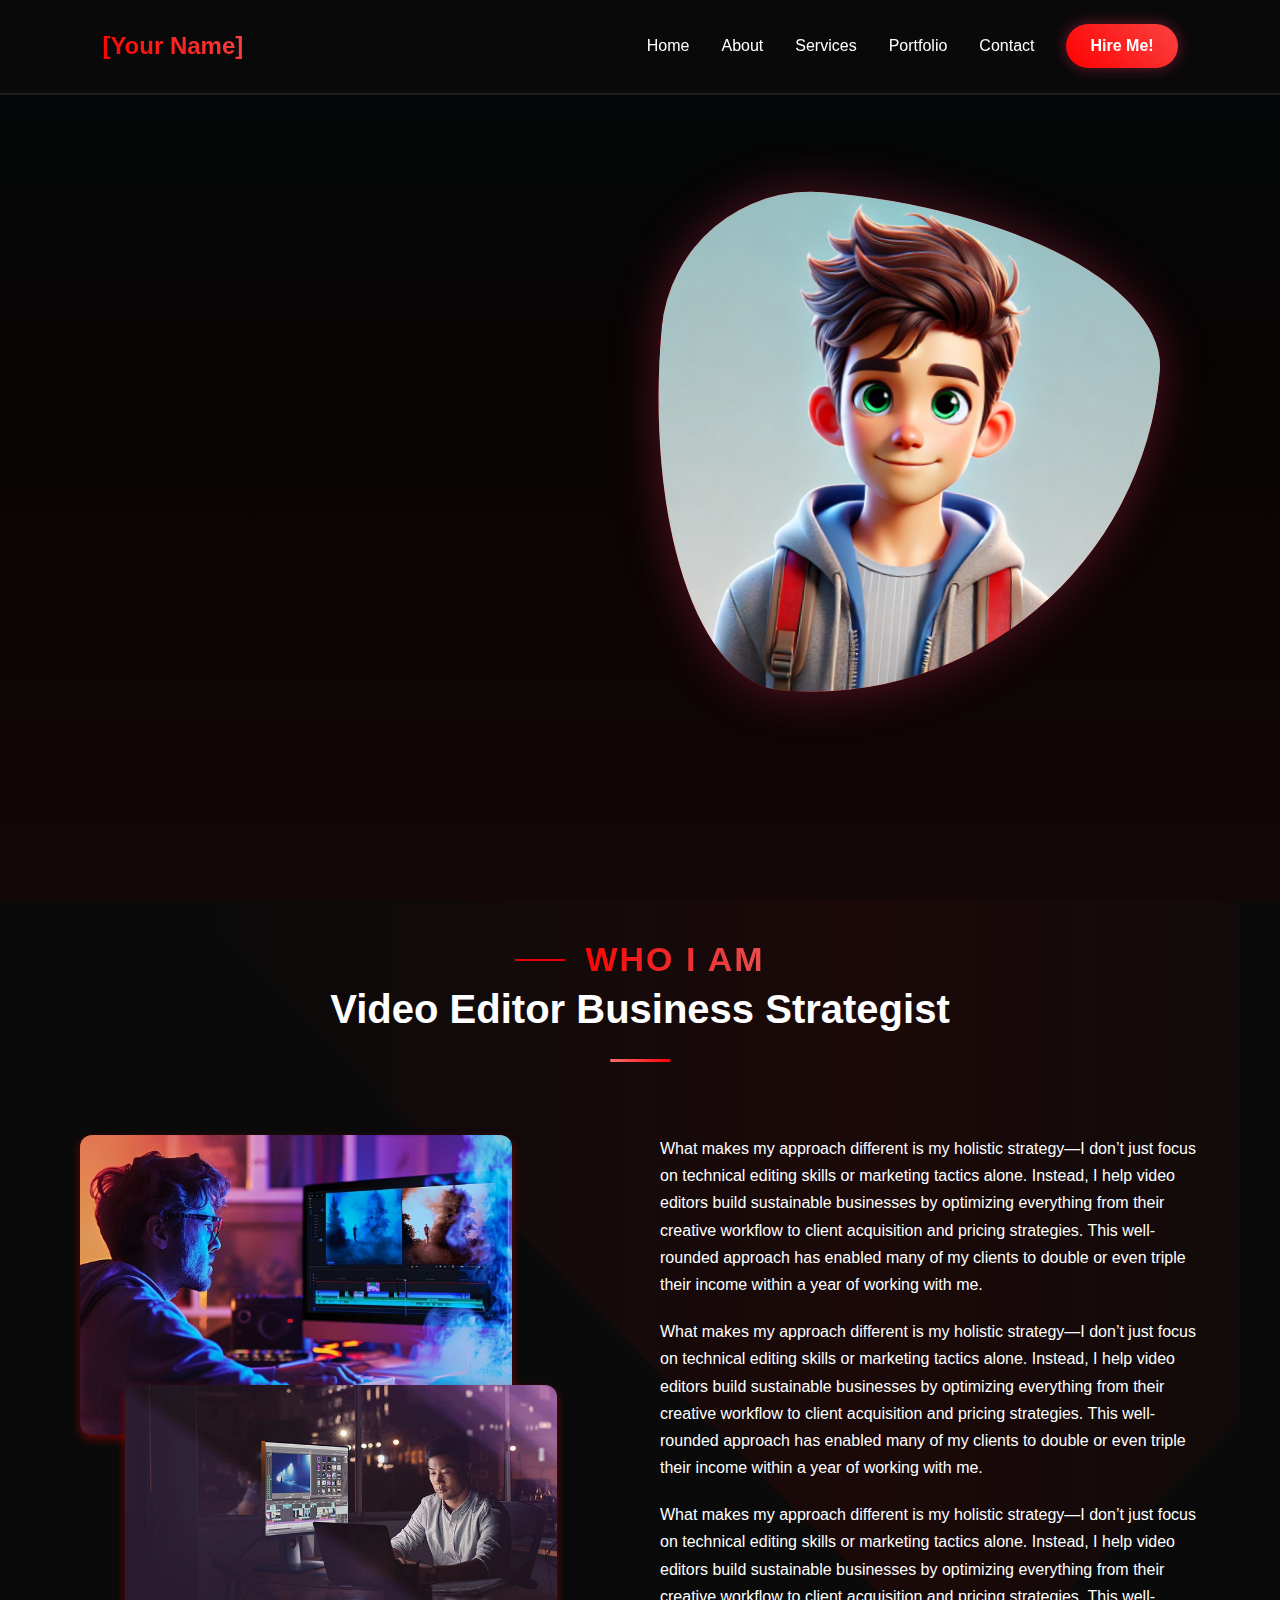
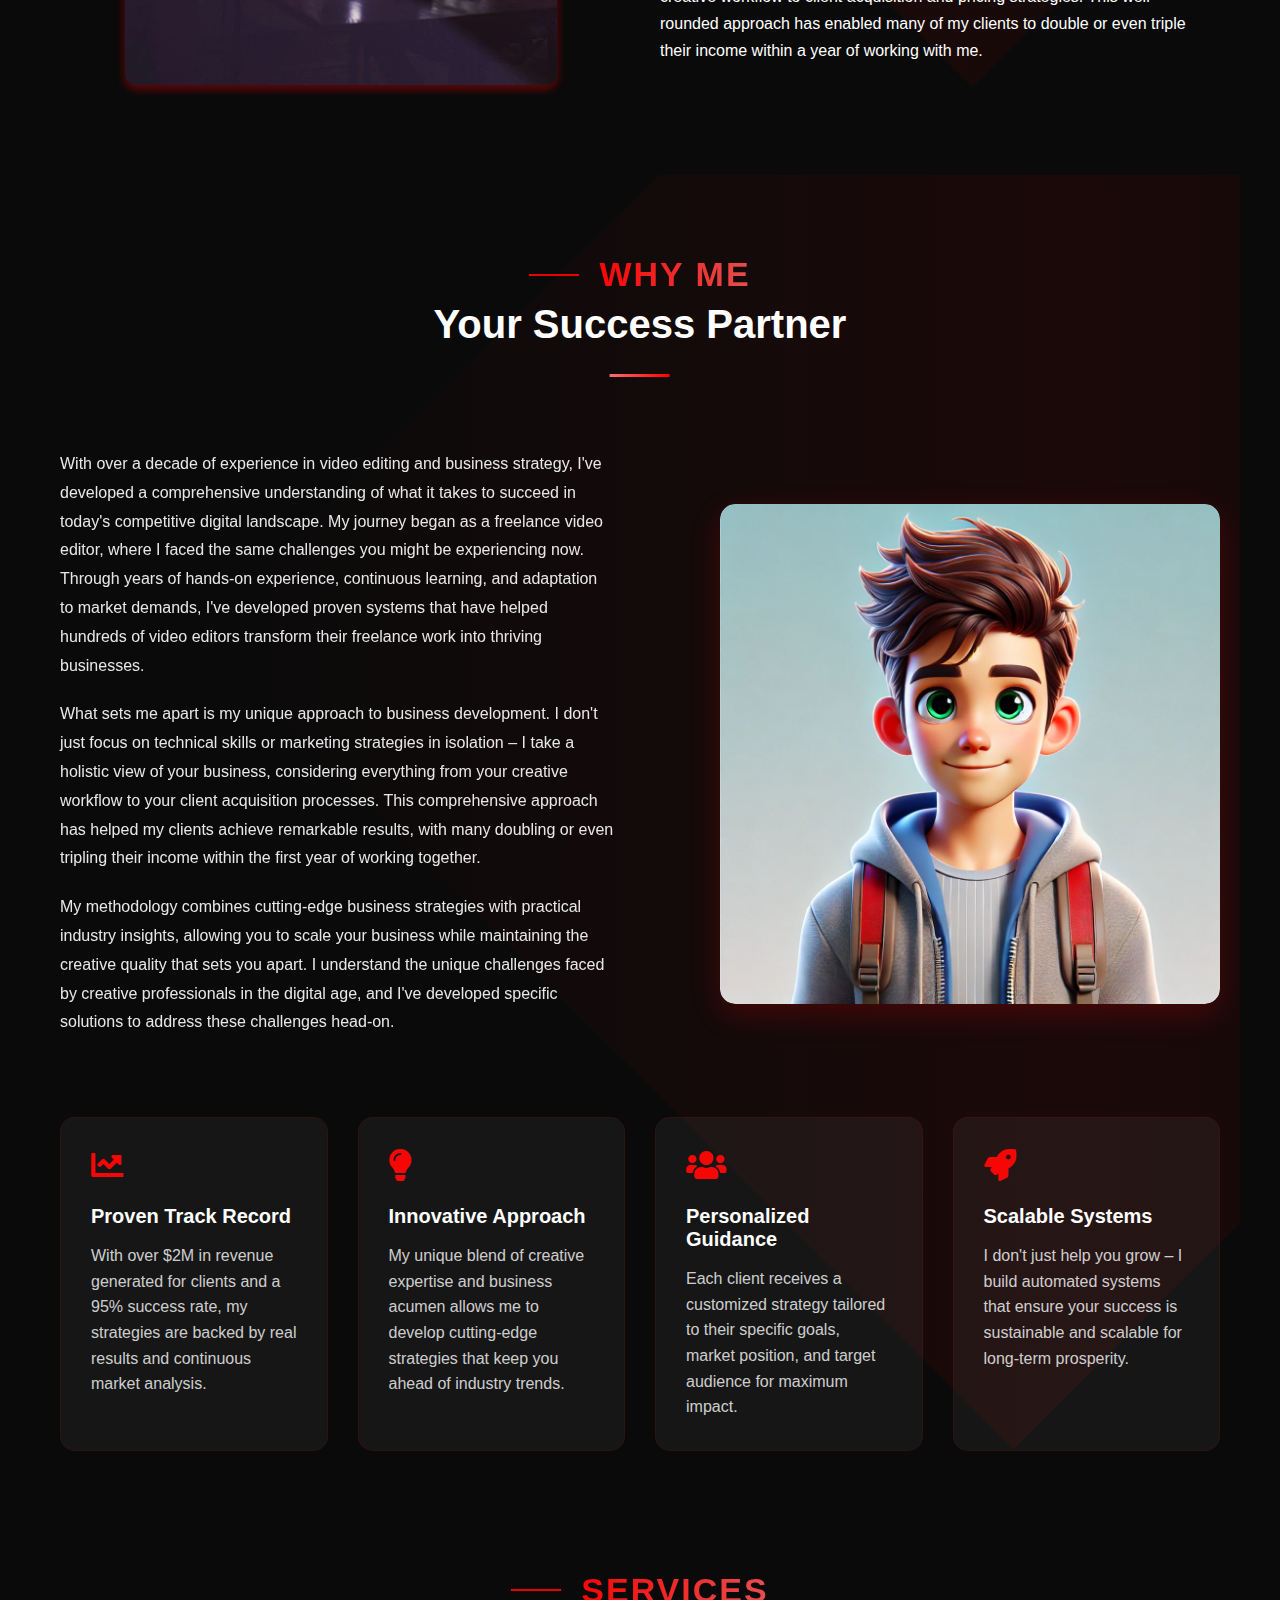
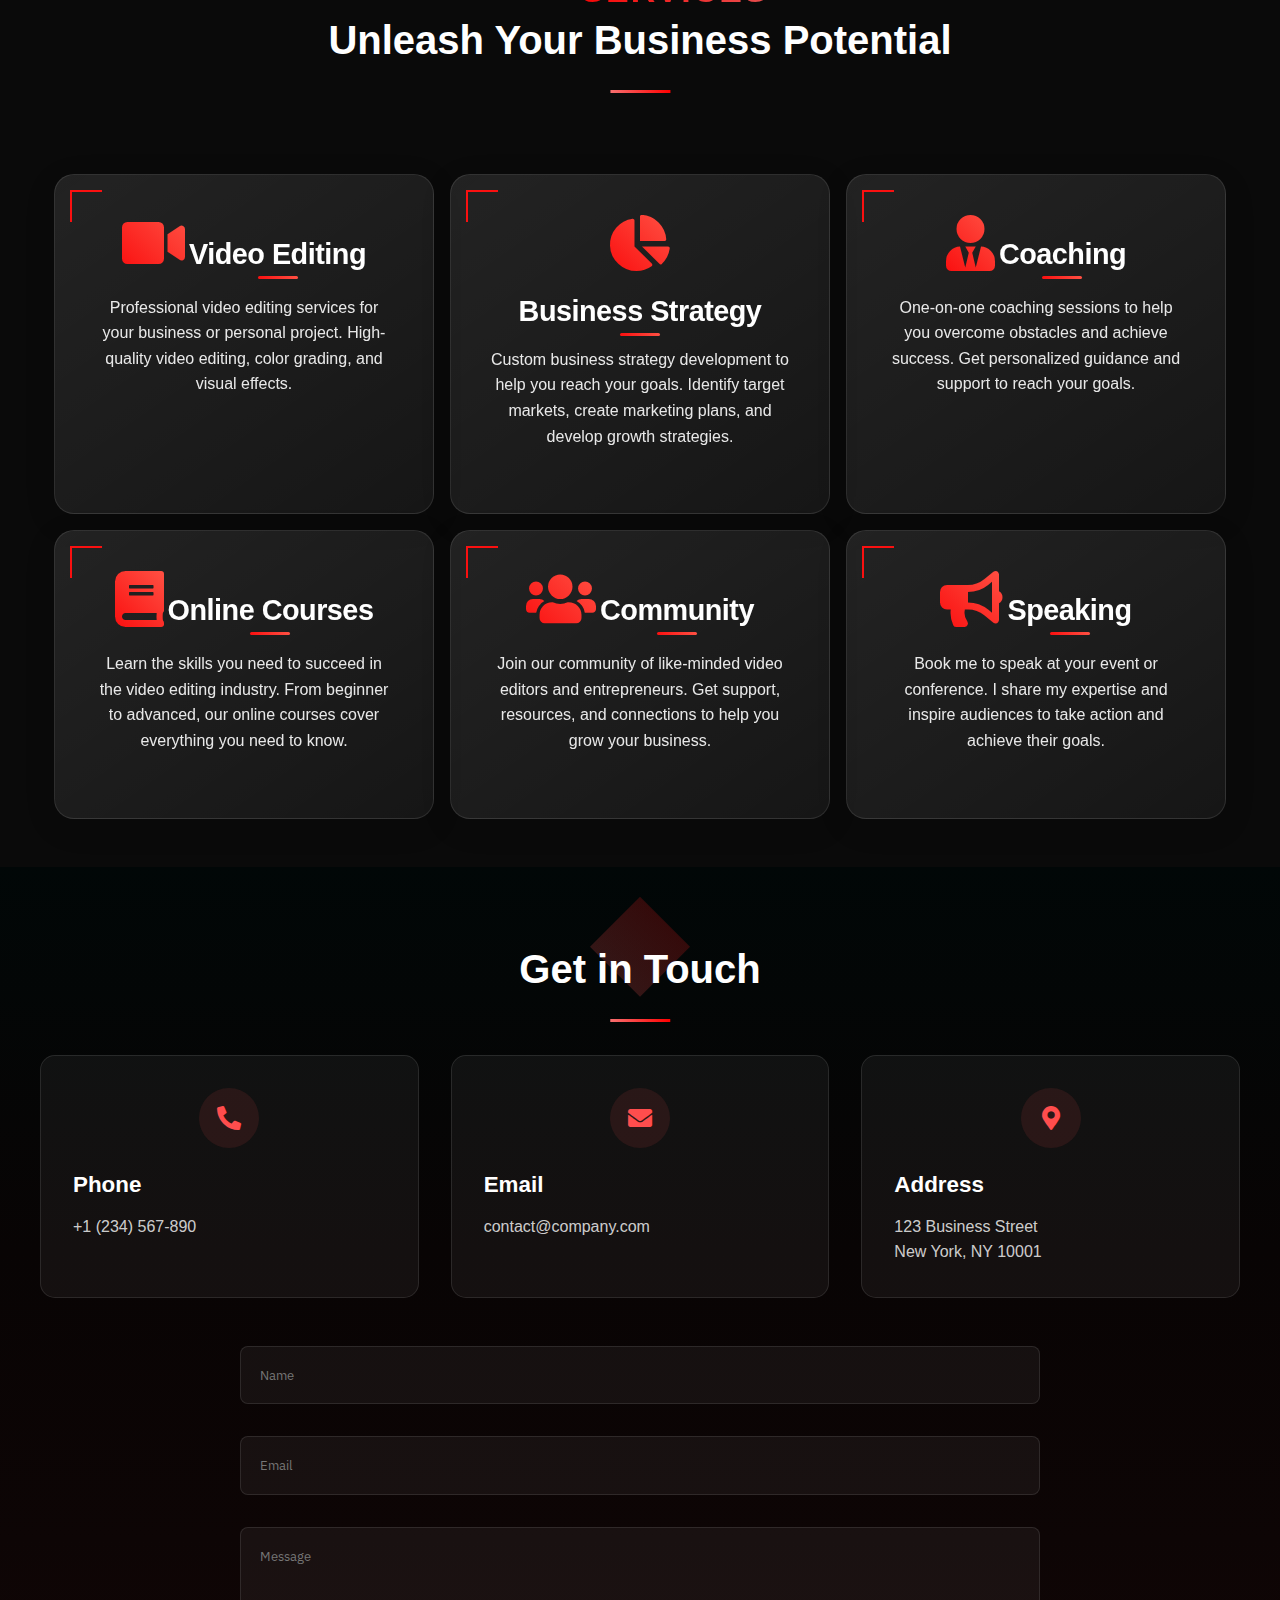
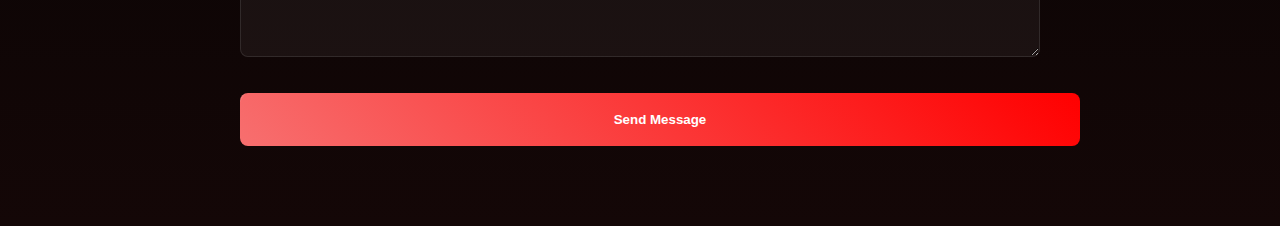
==== commit 16086d2b: "done" ====
--- a/portfolio.html
+++ b/portfolio.html
@@ -39,7 +39,7 @@
         <main class="main-content">
             <div class="hero-text">
                 <h1>I Am [Your Name]</h1>
-                <p class="subheading">Crafting intuitive and innovative web experiences through creative development</p>
+                <p class="subheading">With over a decade of expertise in video editing and business development, I have gained deep insights into what it takes to thrive in today’s competitive digital world.</p>
                 
                 <div class="cta-buttons">
                     <a href="#" class="start-btn">Let's Start</a>
@@ -96,11 +96,11 @@
     
           <div class="text-column">
             <div class="text-content">
-                <p>With over a decade of experience in video editing and business development, I've mastered the art of turning creative skills into profitable enterprises. My journey began as a freelance video editor before evolving into coaching other editors to scale their businesses, giving me a unique perspective on both the creative and business aspects of the industry.</p>
+                <p>What makes my approach different is my holistic strategy—I don’t just focus on technical editing skills or marketing tactics alone. Instead, I help video editors build sustainable businesses by optimizing everything from their creative workflow to client acquisition and pricing strategies. This well-rounded approach has enabled many of my clients to double or even triple their income within a year of working with me.</p>
                 
-                <p>I specialize in helping video editors transform their freelance work into thriving businesses. My approach combines proven business strategies with practical industry insights to help editors increase their income, attract high-paying clients, and build sustainable business models that stand out in today's competitive market.</p>
+                <p>What makes my approach different is my holistic strategy—I don’t just focus on technical editing skills or marketing tactics alone. Instead, I help video editors build sustainable businesses by optimizing everything from their creative workflow to client acquisition and pricing strategies. This well-rounded approach has enabled many of my clients to double or even triple their income within a year of working with me.</p>
                 
-                <p>When I'm not mentoring fellow editors, you'll find me analyzing market trends, developing new business frameworks, and creating resources that help video editors monetize their skills effectively. I believe in empowering editors to not just improve their craft, but to build profitable businesses that provide the freedom and income they deserve.</p>
+                <p>What makes my approach different is my holistic strategy—I don’t just focus on technical editing skills or marketing tactics alone. Instead, I help video editors build sustainable businesses by optimizing everything from their creative workflow to client acquisition and pricing strategies. This well-rounded approach has enabled many of my clients to double or even triple their income within a year of working with me.</p>
               </div>
           </div>
         </div>
